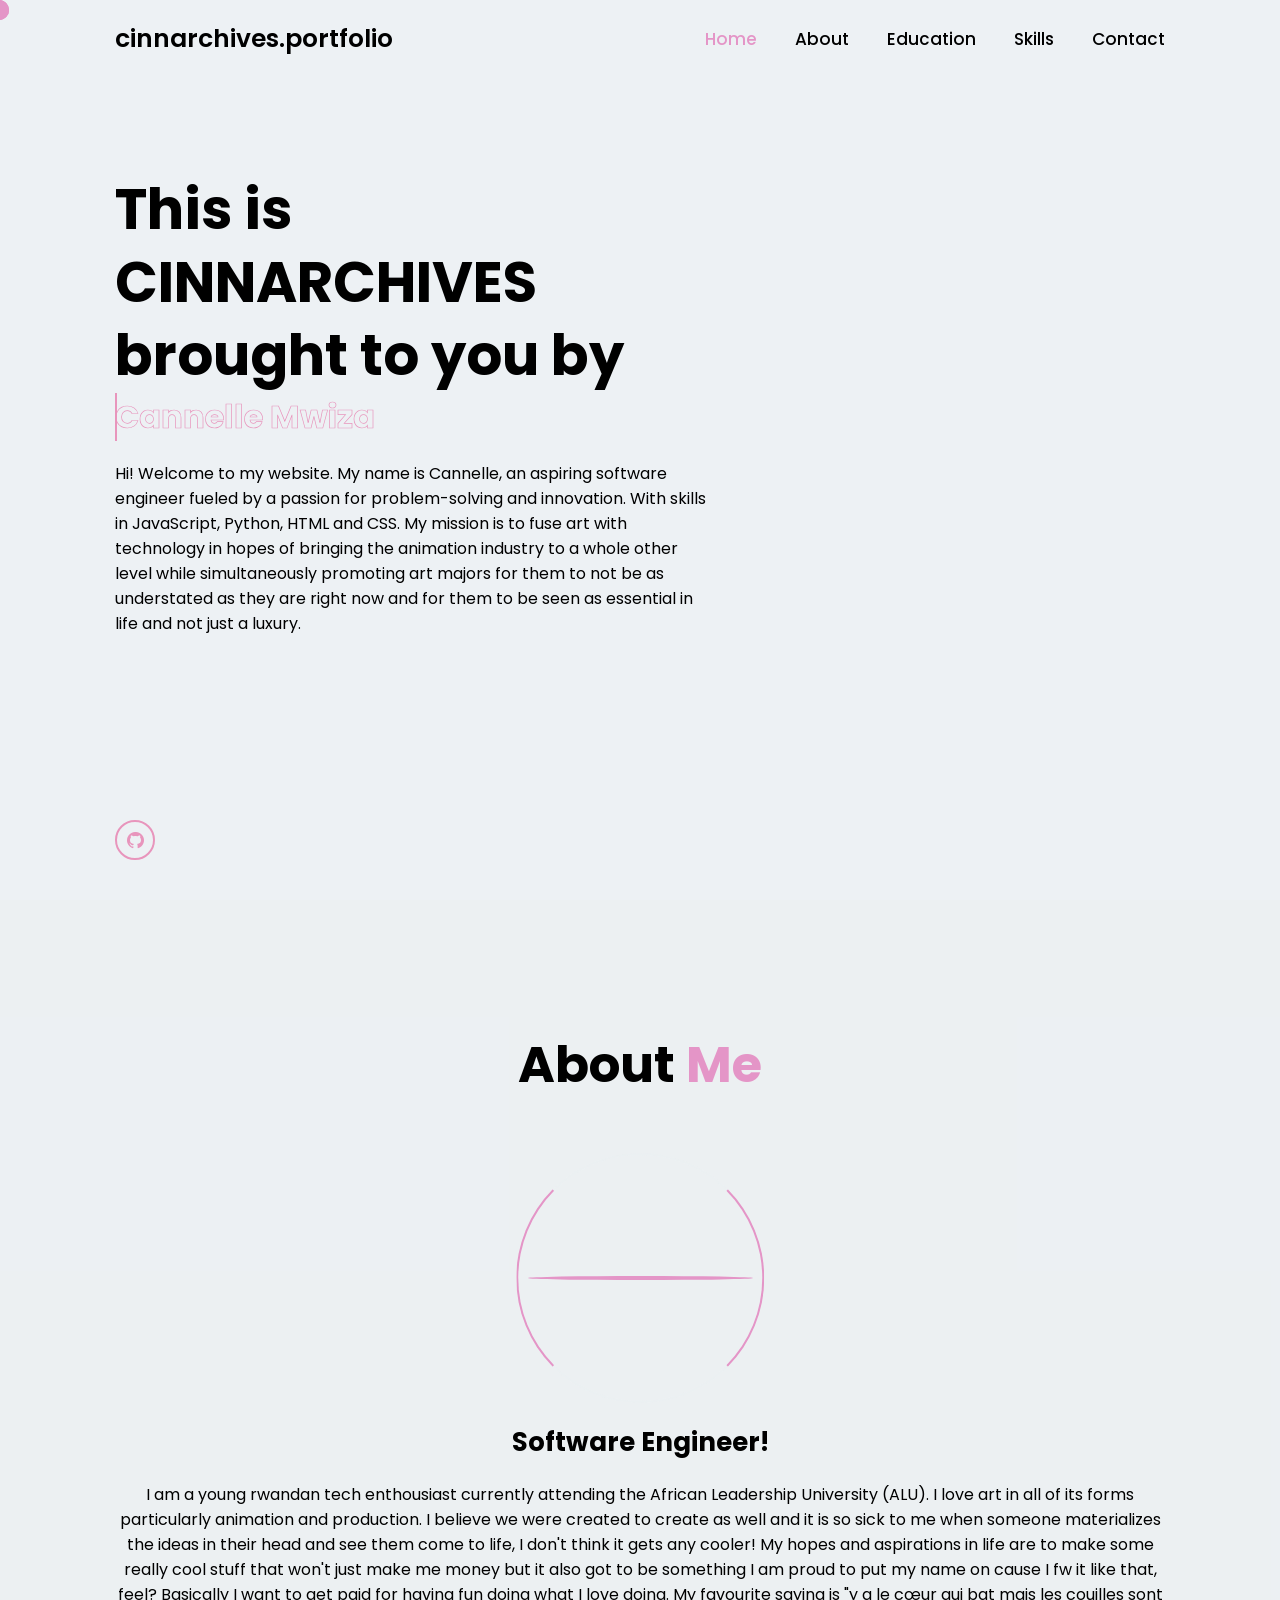
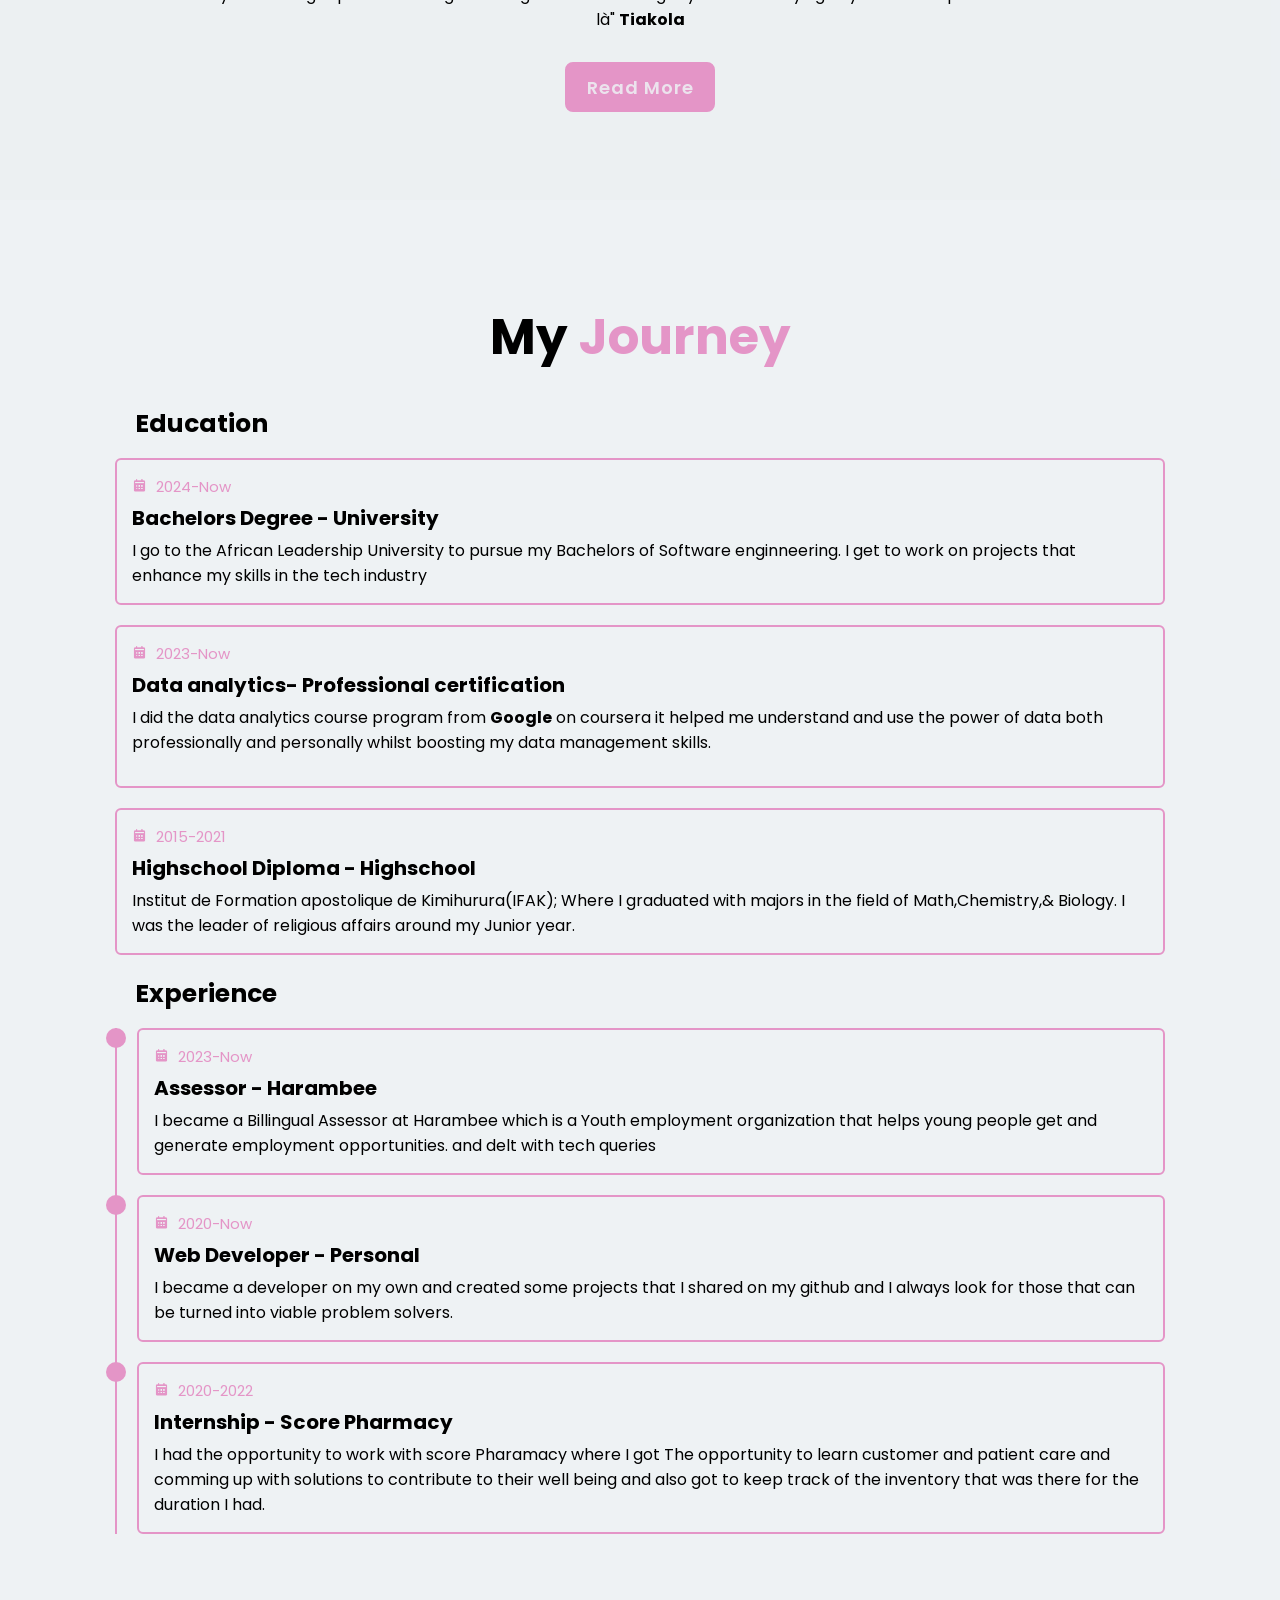
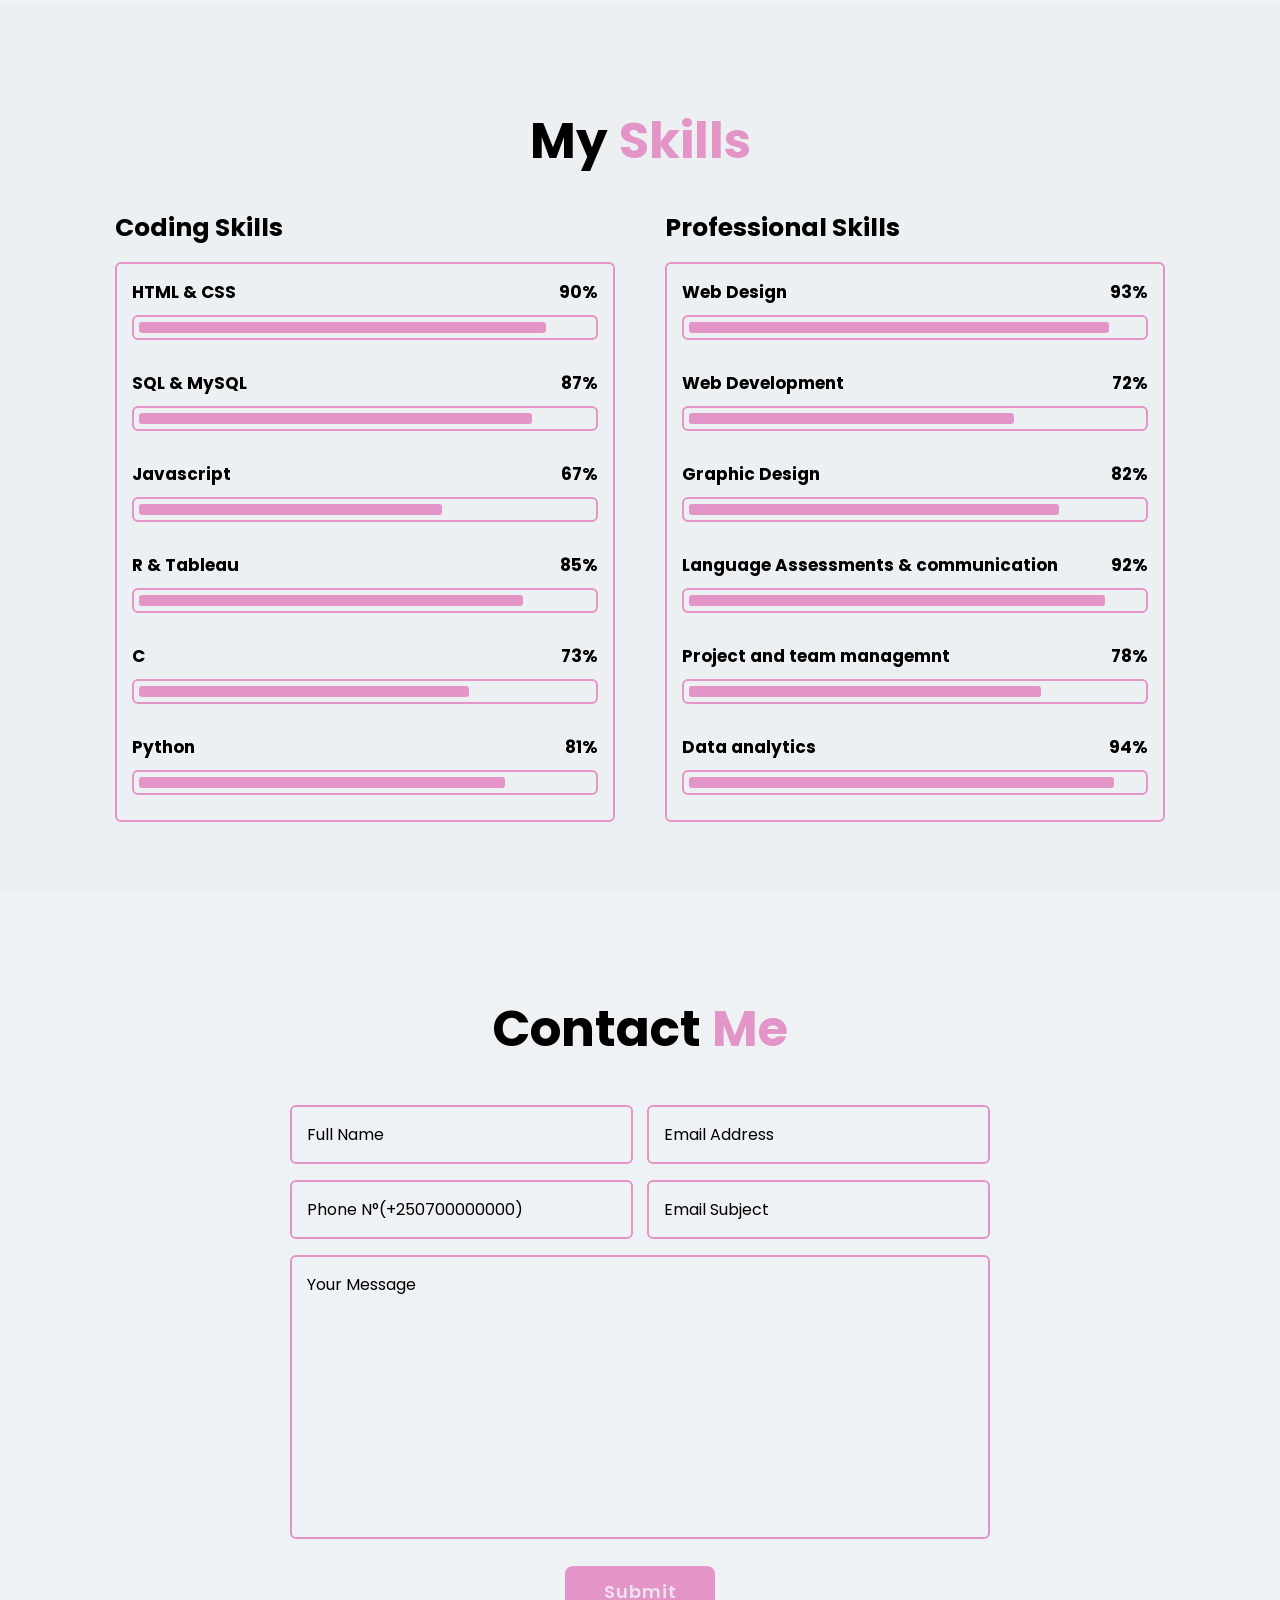
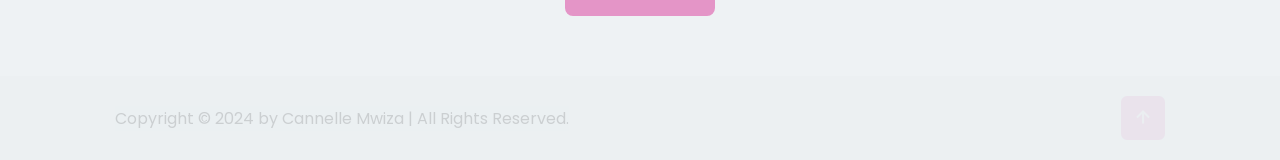
==== index.html @ 05d5ef88 "cinnarchives" ====
<!DOCTYPE html>
<html lang="en">
  <head>
    <meta charset="UTF-8" />
    <meta name="viewport" content="width=device-width, initial-scale=1.0" />
    <title>
      My Digital Canvas: Cannelle's Portfolio
    </title>

    <link rel="icon" type="image/png" href="./images/M_Logo.jpg" />
    <link rel="stylesheet" href="./css/swag.css" />

    <!-- box icons -->
    <link
      href="https://unpkg.com/boxicons@2.1.4/css/boxicons.min.css"
      rel="stylesheet"
    />
  </head>

  <body>
    <!-- header design -->
    <header class="header">
      <a href="#" class="logo"
        >cinnarchives.portfolio <span class="animate" style="--i: 1"></span
      ></a>
      <div class="bx bx-menu" id="menu-icon">
        <span class="animate" style="--i: 2"></span>
      </div>
      <nav class="navbar">
        <a href="#home" class="active">Home</a>
        <a href="#about">About</a>
        <a href="#education">Education</a>
        <a href="#skills">Skills</a>
        <a href="#contact">Contact</a>

        <span class="active-nav"></span>
        <span class="animate" style="--i: 2"></span>
      </nav>
    </header>
    <!-- home section design -->
    <section class="home show-animate" id="home">
      <div class="home-content">
        <h1>
          This is <span>CINNARCHIVES brought to you by</span
          ><span class="animate" style="--i: 2"></span>
        </h1>
        <div class="text-animate">
          <h3>Cannelle Mwiza</h3>
          <span class="animate" style="--i: 3"></span>
        </div>
        <p>
          Hi! Welcome to my website. My name is Cannelle, an aspiring software engineer fueled by a passion for problem-solving and innovation. With skills in JavaScript, Python, HTML and CSS. My mission is to fuse art with technology in hopes of bringing the animation industry to a whole other level while simultaneously promoting art majors for them to not be as understated as they are right now and for them to be seen as essential in life and not just a luxury. <br />
          <span class="animate" style="--i: 4"></span>
        </p>

        <div class="btn-box">
          <span class="animate" style="--i: 5"></span>
        </div>
      </div>

      <div class="home-sci">
        <a href="https://github.com/cinna03"><i class="bx bxl-github"></i></a>
      

        <span class="animate" style="--i: 6"></span>
      </div>

      <div class="home-imgHover"></div>
      <span class="animate home-img" style="--i: 7"></span>
    </section>

    <!-- about section design -->
    <section class="about" id="about">
      <h2 class="heading">
        About <span>Me</span><span class="animate scroll" style="--i: 1"></span>
      </h2>

      <div class="about-img">
        <img src="./images/About Davy.jpg" alt="" />
        <span class="circle-spin"></span>
        <span class="animate scroll" style="--i: 2"></span>
      </div>

      <div class="about-content">
        <h3>
          Software Engineer!<span
            class="animate scroll"
            style="--i: 4"
          ></span>
        </h3>
        <p>
          I am a young rwandan tech enthousiast currently attending the African Leadership University (ALU).
           I love art in all of its forms particularly animation and production. I believe we were created to create as well and it is so sick to me when someone materializes the ideas in their head and see them come to life, I don't think it gets any cooler!
           My hopes and aspirations in life are to make some really cool stuff that won't just make me money but it also got to be something I am proud to put my name on cause I fw it like that, feel?
           Basically I want to get paid for having fun doing what I love doing.

           My favourite saying is "y a le cœur qui bat mais les couilles sont là"

          <b>Tiakola</b>
          <span class="animate scroll" style="--i: 4"></span>
        </p>
        <div class="btn-box btns">
          <a href="#" class="btn">Read More</a>
          <span class="animate scroll" style="--i: 5"></span>
        </div>
      </div>
    </section>

    <!-- education section design -->
    <section class="education" id="education">
      <h2 class="heading">
        My <span>Journey</span
        ><span class="animate scroll" style="--i: 1"></span>
      </h2>

      <div class="education-row">
        <div class="education-column">
          <h3 class="title">
            Education<span class="animate scroll" style="--i: 2"></span>
          </h3>

        

            <div class="education-content">
              <div class="content">
                <div class="year"><i class="bx bxs-calendar"></i> 2024-Now</div>
                <h3>Bachelors Degree - University</h3>
                <p>
                  I go to the African Leadership University to pursue my
                  Bachelors of Software enginneering. I get to work on projects that enhance my skills in the tech industry
                </p>
              </div>
            </div>
            <div class="education-content">
              <div class="content">
                <div class="year"><i class="bx bxs-calendar"></i> 2023-Now</div>
                <h3>Data analytics- Professional certification</h3>
                <p>
                  I did the data analytics course program from <b>Google</b> on
                  coursera it helped me understand and use the power of data
                  both professionally and personally whilst boosting my data
                  management skills.
                </p>
                <img src="./images/Small Badge!.png" alt="" />
              </div>
            </div>

            <div class="education-content">
              <div class="content">
                <div class="year">
                  <i class="bx bxs-calendar"></i> 2015-2021
                </div>
                <h3>Highschool Diploma - Highschool</h3>
                <p>
                  Institut de Formation apostolique de Kimihurura(IFAK); Where I
                  graduated with majors in the field of Math,Chemistry,&
                  Biology. I was the leader of religious affairs around my
                  Junior year.
                </p>
              </div>
            </div>
            <span class="animate scroll" style="--i: 3"></span>
          </div>
        </div>

        <div class="education-column">
          <h3 class="title">
            Experience <span class="animate scroll" style="--i: 5"></span>
          </h3>

          <div class="education-box">
            <div class="education-content">
              <div class="content">
                <div class="year"><i class="bx bxs-calendar"></i> 2023-Now</div>
                <h3>Assessor - Harambee</h3>
                <p>
                  I became a Billingual Assessor at Harambee which is a Youth
                  employment organization that helps young people get and
                  generate employment opportunities. and delt with tech queries
                </p>
              </div>
            </div>

            <div class="education-content">
              <div class="content">
                <div class="year"><i class="bx bxs-calendar"></i> 2020-Now</div>
                <h3>Web Developer - Personal</h3>
                <p>
                  I became a developer on my own and created some projects that
                  I shared on my github and I always look for those that can be
                  turned into viable problem solvers.
                </p>
              </div>
            </div>

            <div class="education-content">
              <div class="content">
                <div class="year">
                  <i class="bx bxs-calendar"></i> 2020-2022
                </div>
                <h3>Internship - Score Pharmacy</h3>
                <p>
                  I had the opportunity to work with score Pharamacy where I got
                  The opportunity to learn customer and patient care and comming
                  up with solutions to contribute to their well being and also
                  got to keep track of the inventory that was there for the
                  duration I had.
                </p>
              </div>
            </div>

            <span class="animate scroll" style="--i: 6"></span>
          </div>
        </div>
      </div>
    </section>

    <!-- skills section design -->
    <section class="skills" id="skills">
      <h2 class="heading">
        My <span>Skills</span
        ><span class="animate scroll" style="--i: 1"></span>
      </h2>
      <div class="skills-row">
        <div class="skills-column">
          <h3 class="title">
            Coding Skills<span class="animate scroll" style="--i: 2"></span>
          </h3>

          <div class="skills-box">
            <div class="skills-content">
              <div class="progress">
                <h3>HTML & CSS <span>90%</span></h3>
                <div class="bar"><span></span></div>
              </div>

              <div class="progress">
                <h3>SQL & MySQL <span>87%</span></h3>
                <div class="bar"><span></span></div>
              </div>

              <div class="progress">
                <h3>Javascript <span>67%</span></h3>
                <div class="bar"><span></span></div>
              </div>

              <div class="progress">
                <h3>R & Tableau <span>85%</span></h3>
                <div class="bar"><span></span></div>
              </div>

              <div class="progress">
                <h3>C <span>73%</span></h3>
                <div class="bar"><span></span></div>
              </div>

              <div class="progress">
                <h3>Python <span>81%</span></h3>
                <div class="bar"><span></span></div>
              </div>
            </div>
            <span class="animate scroll" style="--i: 3"></span>
          </div>
        </div>

        <div class="skills-column">
          <h3 class="title">
            Professional Skills<span
              class="animate scroll"
              style="--i: 5"
            ></span>
          </h3>

          <div class="skills-box">
            <div class="skills-content">
              <div class="progress">
                <h3>Web Design <span>93%</span></h3>
                <div class="bar"><span></span></div>
              </div>

              <div class="progress">
                <h3>Web Development <span>72%</span></h3>
                <div class="bar"><span></span></div>
              </div>

              <div class="progress">
                <h3>Graphic Design <span>82%</span></h3>
                <div class="bar"><span></span></div>
              </div>

              <div class="progress">
                <h3>Language Assessments & communication <span>92%</span></h3>
                <div class="bar"><span></span></div>
              </div>

              <div class="progress">
                <h3>Project and team managemnt <span>78%</span></h3>
                <div class="bar"><span></span></div>
              </div>

              <div class="progress">
                <h3>Data analytics <span>94%</span></h3>
                <div class="bar"><span></span></div>
              </div>
            </div>
            <span class="animate scroll" style="--i: 6"></span>
          </div>
        </div>
      </div>
    </section>

    <!-- contact section design -->
    <section class="contact" id="contact">
      <h2 class="heading">
        Contact <span>Me</span>
        <span class="animate scroll" style="--i: 1"></span>
      </h2>

      <form name="submit-to-google-sheet" action="#">
        <div class="input-box">
          <div class="input-field">
            <input type="text" name="Name" placeholder="Full Name" required />
            <span class="focus"></span>
          </div>

          <div class="input-field">
            <input
              type="email"
              name="Email"
              placeholder="Email Address"
              required
            />
            <span class="focus"></span>
          </div>
          <span class="animate scroll" style="--i: 3"></span>
        </div>

        <div class="input-box">
          <div class="input-field">
            <input
              type="number"
              name="Phone"
              placeholder="Phone N°(+250700000000)"
              required
            />
            <span class="focus"></span>
          </div>

          <div class="input-field">
            <input
              type="text"
              name="Subject"
              placeholder="Email Subject"
              required
            />
            <span class="focus"></span>
          </div>
          <span class="animate scroll" style="--i: 5"></span>
        </div>

        <div class="textarea-field">
          <textarea
            name="Message"
            id=""
            cols="30"
            rows="10"
            placeholder="Your Message"
            required
          ></textarea>
          <span class="focus"></span>
          <span class="animate scroll" style="--i: 7"></span>
        </div>

        <div class="btn-box btns">
          <button type="submit" class="btn">Submit</button>
          <span class="animate scroll" style="--i: 9"></span>
        </div>
      </form>
      <span id="msg"></span>
    </section>

    <!-- footer design -->
    <footer class="footer">
      <div class="footer-text">
        <p>
          Copyright &copy; 2024 by Cannelle Mwiza | All Rights Reserved.
        </p>
        <span class="animate scroll" style="--i: 1"></span>
      </div>

      <div class="footer-iconTop">
        <a href="#"><i class="bx bx-up-arrow-alt"></i></a>
        <span class="animate scroll" style="--i: 3"></span>
      </div>
    </footer>

    <script src="./javascript/script.js"></script>
    <script>
      const scriptURL =
        "https://script.google.com/macros/s/AKfycbxFRX9Oz3oD9OXD6HhUK7Phl4XEfFUsWPm88LieOn0yiSyb5VVnXHnSnElODNIfXDo0/exec";
      const form = document.forms["submit-to-google-sheet"];
      const msg = document.getElementById("msg");

      form.addEventListener("submit", (e) => {
        e.preventDefault();
        fetch(scriptURL, { method: "POST", body: new FormData(form) })
          .then((response) => {
            msg.innerHTML = "Message sent successfully";
            setTimeout(function () {
              msg.innerHTML = "";
            }, 4000);
            form.reset();
          })
          .catch((error) => console.error("Error!", error.message));
      });
    </script>
  </body>
</html>
---- css/swag.css ----
@import url("https://fonts.googleapis.com/css2?family=Poppins:wght@300;400;500;600;700;800;900&display=swap");

* {
  margin: 0;
  padding: 0;
  box-sizing: border-box;
  text-decoration: none;
  border: none;
  outline: none;
  scroll-behavior: smooth;
  font-family: "Poppins", sans-serif;
}

:root {
  --bg-color: #ecf0f3dc; /*The main Page color*/
  --second-bg-color: #ecf0f3dc; /*Second Backgroung*/
  --text-color: #000000; /*Text color*/
  --main-color: #e495c7; /*Main color*/
  --grey-bg-color: #00acf0; /* Light blue background */
  --grey-text-color: #c0c7ce; /* Grey text */
}

html {
  font-size: 62.5%;
  overflow-x: hidden;
}

body {
  background-color: var(--bg-color);
  color: var(--text-color);
}

.header {
  position: fixed;
  top: 0;
  left: 0;
  width: 100%;
  padding: 2rem 9%;
  background: transparent;
  display: flex;
  justify-content: space-between;
  align-items: center;
  z-index: 5;
  transition: 0.3s;
}

.header.sticky {
  background: var(--bg-color);
}

.logo {
  position: relative;
  font-size: 2.5rem;
  color: var(--text-color);
  font-weight: 600;
}
.navbar {
  position: relative;
}

.navbar a {
  font-size: 1.7rem;
  color: var(--text-color);
  font-weight: 500;
  margin-left: 3.5rem;
  transition: 0.3s;
}

.navbar a:hover,
.navbar a.active {
  color: var(--main-color);
}

#menu-icon {
  position: relative;
  font-size: 3.6rem;
  color: var(--text-color);
  cursor: pointer;
  display: none;
}

section {
  min-height: 100vh;
  padding: 10rem 9% 2rem;
}

.home {
  display: flex;
  align-items: center;
  padding: 0 9%;
  background-image: url("../images/Portfolio\ alternative.jpg");
  background-repeat: no-repeat;
  background-size: cover;
  background-position: center;
  position: relative;
  isolation: isolate;
  filter: hue-rotate(
    10deg
  ); /* Adjust the degree value as needed for your desired hue effect */
}
.home::after {
  content: "";
  position: absolute;
  background: var(--bg-color);
  inset: 0;
  opacity: 0.7;
  z-index: -1;
}

.home-content {
  max-width: 60rem;
  z-index: 4;
}
.home-content h1 {
  position: relative;
  display: inline-block;
  font-size: 5.6rem;
  font-weight: 700;
  line-height: 1.3;
}

.home-content h1 span {
  color: var(--text-color);
}

.home-content .text-animate {
  position: relative;
  width: 32.8rem;
}

.home-content .text-animate h3 {
  font-size: 3.2rem;
  font-weight: 700;
  color: transparent;
  -webkit-text-stroke: 0.7px var(--main-color);
  background-image: linear-gradient(var(--main-color), var(--main-color));
  background-repeat: no-repeat;
  -webkit-background-clip: text;
  background-position: -33rem 0;
}

.home.show-animate .home-content .text-animate h3 {
  animation: homeBgText 6s linear infinite;
  animation-delay: 2s;
}
.home-content .text-animate h3::before {
  content: "";
  position: absolute;
  top: 0;
  left: 0;
  width: 0;
  height: 100%;
  border-right: 2px solid var(--main-color);
  z-index: -1;
}

.home.show-animate .home-content .text-animate h3::before {
  animation: homeCursorText 6s linear infinite;
  animation-delay: 2s;
}
.home-content p {
  position: relative;
  font-size: 1.6rem;
  margin: 2rem 0 4rem;
}

.btn-box {
  position: relative;
  display: flex;
  justify-content: space-between;
  width: 34.5rem;
  height: 5rem;
}

.btn-box .btn {
  position: relative;
  display: inline-flex;
  justify-content: center;
  align-items: center;
  width: 15rem;
  height: 100%;
  background-color: var(--main-color);
  border: 0.2rem solid var(--main-color);
  border-radius: 0.8rem;
  font-size: 1.8rem;
  font-weight: 600;
  letter-spacing: 0.1rem;
  color: var(--bg-color);
  z-index: 1;
  overflow: hidden;
  transition: 0.5s;
}
.btn-box .btn:hover {
  color: var(--main-color);
}
.btn-box .btn:nth-child(2) {
  background: transparent;
  color: var(--main-color);
}

.btn-box .btn:nth-child(2):hover {
  color: var(--bg-color);
}

.btn-box .btn:nth-child(2)::before {
  background: var(--main-color);
}

.btn-box .btn::before {
  content: "";
  position: absolute;
  top: 0;
  left: 0;
  width: 0;
  height: 100%;
  background-color: var(--bg-color);
  z-index: -1;
  transition: 0.5s;
}

.btn-box .btn:hover::before {
  width: 100%;
}

.home-sci {
  position: absolute;
  bottom: 4rem;
  width: 170px;
  display: flex;
  justify-content: space-between;
}

.home-sci a {
  position: relative;
  display: inline-flex;
  justify-content: center;
  align-items: center;
  width: 40px;
  height: 40px;
  background: transparent;
  border: 0.2rem solid var(--main-color);
  border-radius: 50%;
  font-size: 20px;
  color: var(--main-color);
  z-index: 1;
  overflow: hidden;
  transition: 0.5s;
}
.home-sci a:hover {
  color: var(--bg-color);
}
.home-sci a::before {
  content: "";
  position: absolute;
  top: 0;
  left: 0;
  width: 0;
  height: 100%;
  background: var(--main-color);
  z-index: -1;
  transition: 0.5s;
}

.home-sci a:hover::before {
  width: 100%;
}

.home-imgHover {
  position: absolute;
  top: 0;
  right: 0;
  width: 45%;
  height: 100%;
  background: transparent;
  transition: 3s;
}
.home-imgHover:hover {
  background: var(--bg-color);
  opacity: 0.8;
}

.about {
  display: flex;
  justify-content: center;
  align-items: center;
  flex-direction: column;
  gap: 2rem;
  background: var(--second-bg-color);
  padding-bottom: 6rem;
}

.heading {
  position: relative;
  font-size: 5rem;
  margin-bottom: 3rem;
  text-align: center;
}

span {
  color: var(--main-color);
}

.about-img {
  position: relative;
  width: 25rem;
  height: 25rem;
  border-radius: 50%;
  display: flex;
  justify-content: center;
  align-items: center;
}

.about-img img {
  width: 90%;
  border-radius: 50%;
  border: 0.2rem solid var(--main-color);
}

.about-img .circle-spin {
  position: absolute;
  top: 50%;
  left: 50%;
  transform: translate(-50%, -50%) rotate(0);
  width: 99%;
  height: 100%;
  border-radius: 50%;
  border-top: 0.2rem solid var(--second-bg-color);
  border-bottom: 0.2rem solid var(--second-bg-color);
  border-left: 0.2rem solid var(--main-color);
  border-right: 0.2rem solid var(--main-color);
}

.about.show-animate .about-img .circle-spin {
  animation: aboutSpinner 8s linear infinite;
}

.about-content {
  text-align: center;
}

.about-content h3 {
  position: relative;
  display: inline-block;
  font-size: 2.6rem;
}

.about-content p {
  position: relative;
  font-size: 1.6rem;
  margin: 2rem 0 3rem;
}

.btn-box.btns {
  display: inline-block;
  width: 15rem;
}

.btn-box.btns a::before {
  background: var(--second-bg-color);
}

.education {
  display: flex;
  justify-content: center;
  align-items: center;
  flex-direction: column;
  min-height: auto;
  padding-bottom: 5rem;
}

.education-row {
  display: flex;
  flex-wrap: wrap;
  gap: 5rem;
}

.education-row .education-column {
  flex: 1 1 40rem;
}

.education-column .title {
  position: relative;
  display: inline-block;
  font-size: 2.5rem;
  margin: 0 0 1.5rem 2rem;
}

.education-column .education-box {
  position: relative;
  border-left: 0.2rem solid var(--main-color);
}
.education-column .education-content::before {
  content: "";
  position: absolute;
  top: 0;
  left: -1.1rem;
  width: 2rem;
  height: 2rem;
  background-color: var(--main-color);
  border-radius: 50%;
}
.education-box .education-content {
  position: relative;
  padding-left: 2rem;
}

.education-content .content {
  position: relative;
  padding: 1.5rem;
  border: 0.2rem solid var(--main-color);
  margin-bottom: 2rem;
  border-radius: 0.6rem;
  overflow: hidden;
}

.education-content .content::before {
  content: "";
  position: absolute;
  top: 0;
  left: 0;
  width: 0;
  height: 100%;
  background: var(--second-bg-color);
  z-index: -1;
  transition: 0.5s;
}
.education-content .content:hover::before {
  width: 100%;
}

.education-content .content .year {
  font-size: 1.5rem;
  color: var(--main-color);
  padding-bottom: 0.5rem;
}

.education-content .content .year i {
  padding-right: 0.5rem;
}

.education-content .content h3 {
  font-size: 2rem;
}

.education-content .content p {
  font-size: 1.6rem;
  padding-top: 0.5rem;
}

.education-content .content img {
  opacity: 0.55;
}

.skills {
  min-height: auto;
  padding-bottom: 7rem;
  background: var(--second-bg-color);
}

.skills h2 {
  display: inline-block;
  left: 50%;
  transform: translateX(-50%);
}

.skills .skills-row {
  display: flex;
  flex-wrap: wrap;
  gap: 5rem;
}

.skills-row .skills-column {
  flex: 1 1 40rem;
}

.skills-column .title {
  position: relative;
  display: inline-block;
  font-size: 2.5rem;
  margin: 0 0 1.5rem;
}
.skills-column .skills-box {
  position: relative;
}
.skills-box .skills-content {
  position: relative;
  border: 0.2rem solid var(--main-color);
  border-radius: 0.6rem;
  padding: 0.5rem 1.5rem;
  z-index: 1;
  overflow: hidden;
}

.skills-box .skills-content::before {
  content: "";
  position: absolute;
  top: 0;
  left: 0;
  width: 0;
  height: 100%;
  background: var(--bg-color);
  z-index: -1;
  transition: 0.5s;
}

.skills-box .skills-content:hover::before {
  width: 100%;
}

.skills-content .progress {
  padding: 1rem 0;
}

.skills-content .progress h3 {
  font-size: 1.7rem;
  display: flex;
  justify-content: space-between;
}

.skills-content .progress h3 span {
  color: var(--text-color);
}

.skills-content .progress .bar {
  height: 2.5rem;
  border-radius: 0.6rem;
  border: 0.2rem solid var(--main-color);
  padding: 0.5rem;
  margin: 1rem 0;
}

.skills-content .progress .bar span {
  display: block;
  height: 100%;
  border-radius: 0.3rem;
  background: var(--main-color);
}

.skills-column:nth-child(1) .skills-content .progress:nth-child(1) .bar span {
  width: 90%;
}

.skills-column:nth-child(1) .skills-content .progress:nth-child(2) .bar span {
  width: 87%;
}

.skills-column:nth-child(1) .skills-content .progress:nth-child(3) .bar span {
  width: 67%;
}

.skills-column:nth-child(1) .skills-content .progress:nth-child(4) .bar span {
  width: 85%;
}

.skills-column:nth-child(1) .skills-content .progress:nth-child(5) .bar span {
  width: 73%;
}

.skills-column:nth-child(1) .skills-content .progress:nth-child(6) .bar span {
  width: 81%;
}

.skills-column:nth-child(2) .skills-content .progress:nth-child(1) .bar span {
  width: 93%;
}

.skills-column:nth-child(2) .skills-content .progress:nth-child(2) .bar span {
  width: 72%;
}

.skills-column:nth-child(2) .skills-content .progress:nth-child(3) .bar span {
  width: 82%;
}

.skills-column:nth-child(2) .skills-content .progress:nth-child(4) .bar span {
  width: 92%;
}

.skills-column:nth-child(2) .skills-content .progress:nth-child(5) .bar span {
  width: 78%;
}

.skills-column:nth-child(2) .skills-content .progress:nth-child(6) .bar span {
  width: 94%;
}

.contact {
  min-height: auto;
  padding-bottom: 7rem;
}

.contact h2 {
  display: inline-block;
  left: 50%;
  transform: translateX(-50%);
}

.contact form {
  max-width: 70rem;
  margin: 0 auto;
  text-align: center;
}

.contact form .input-box {
  position: relative;
  display: flex;
  justify-content: space-between;
  flex-wrap: wrap;
}

.contact form .input-box .input-field {
  position: relative;
  width: 49%;
  margin: 0.8rem 0;
}

.contact form .input-box .input-field input,
.contact form .textarea-field textarea {
  width: 100%;
  height: 100%;
  padding: 1.5rem;
  font-size: 1.6rem;
  color: var(--text-color);
  background: transparent;
  border-radius: 0.6rem;
  border: 0.2rem solid var(--main-color);
}

.contact form .input-box .input-field input::placeholder,
.contact form .textarea-field textarea::placeholder {
  color: var(--text-color);
}

.contact form .focus {
  position: absolute;
  top: 0;
  left: 0;
  width: 0;
  height: 100%;
  background: var(--second-bg-color);
  border-radius: 0.6rem;
  z-index: -1;
  transition: 0.5s;
}

.contact form .input-box .input-field input:focus ~ .focus,
.contact form .input-box .input-field input:valid ~ .focus,
.contact form .textarea-field textarea:focus ~ .focus,
.contact form .textarea-field textarea:valid ~ .focus {
  width: 100%;
}

.contact form .textarea-field {
  position: relative;
  margin: 0.8rem 0 2.7rem;
  display: flex;
}

.contact form .textarea-field textarea {
  resize: none;
}

.contact form .btn-box.btns .btn {
  cursor: pointer;
}

.footer {
  display: flex;
  justify-content: space-between;
  align-items: center;
  flex-wrap: wrap;
  padding: 2rem 9%;
  background: var(--second-bg-color);
}

.footer-text,
.footer-iconTop {
  position: relative;
}

.footer-text p {
  font-size: 1.6rem;
}

.footer-iconTop a {
  position: relative;
  display: inline-flex;
  justify-content: center;
  align-items: center;
  padding: 0.8rem;
  background: var(--main-color);
  border: 0.2rem solid var(--main-color);
  border-radius: 0.6rem;

  overflow: hidden;
  z-index: 1;
}

.footer-iconTop a::before {
  content: "";
  position: absolute;
  top: 0;
  left: 0;
  height: 100%;
  width: 0;
  background: var(--second-bg-color);
  z-index: -1;
  transition: 0.5s;
}

.footer-iconTop a:hover::before {
  width: 100%;
}

.footer-iconTop a i {
  font-size: 2.4rem;
  color: var(--bg-color);
  transition: 0.5s;
}

.footer-iconTop a:hover i {
  color: var(--main-color);
}

/* ANIMATION RELOAD AND SCROLL */
.animate {
  position: absolute;
  top: 0;
  right: 0;
  width: 100%;
  height: 100%;
  background: var(--bg-color);
  z-index: 2;
}

.animate.home-img {
  width: 50%;
}
.logo .animate,
.navbar .animate,
#menu-icon .animate,
.home.show-animate .animate {
  animation: showRight 1s ease forwards;
  animation-delay: calc(0.3s * var(--i));
}

.animate.scroll {
  transition: 1s ease;
  transition-delay: calc(0.3s / var(--i));
  animation: none;
}

section:nth-child(odd) .animate.scroll,
.footer .animate.animate.scroll {
  background: var(--second-bg-color);
}

.education .education-box .animate.scroll,
.about .about-img .animate.scroll {
  width: 105%;
}

.about.show-animate .animate.scroll,
.education.show-animate .animate.scroll,
.skills.show-animate .animate.scroll,
.contact.show-animate .animate.scroll,
.footer.show-animate .animate.scroll {
  transition-delay: calc(0.3s * var(--i));
  width: 0;
}

/* Breakpoints */

@media (max-width: 1200px) {
  html {
    font-size: 55%;
  }
}

@media (max-width: 991px) {
  .header {
    padding: 2rem 4%;
  }

  section {
    padding: 10rem 4% 2rem;
  }

  .home {
    padding: 0 4%;
  }

  .footer {
    padding: 2rem 4%;
  }
}

@media (max-width: 850px) {
  .animate.home-img {
    width: 55%;
  }
}

@media (max-width: 768px) {
  .header {
    background: var(--bg-color);
  }

  #menu-icon {
    display: block;
  }

  .navbar {
    position: absolute;
    top: 100%;
    left: -100%;
    width: 100%;
    padding: 1rem 4%;
    background: var(--main-color);
    box-shadow: 0 0.5rem 1rem rgba(0, 0, 0, 0.2);
    transition: 0.25s ease;
    transition-delay: 0.25s;
    z-index: 1;
  }

  .navbar.active {
    left: 0;
    transition-delay: 0s;
  }

  .navbar .active-nav {
    position: absolute;
    top: 0;
    left: -100%;
    width: 100%;
    height: 100%;
    background: var(--bg-color);
    border-top: 0.1rem solid rgba(0, 0, 0, 0.2);
    z-index: -1;
    transition: 0.25s ease;
    transition-delay: 0s;
  }

  .navbar.active .active-nav {
    left: 0;
    transition-delay: 0.25s;
  }

  .navbar a {
    display: block;
    font-size: 2rem;
    margin: 3rem 0;
    transform: translateX(-20rem);
    transition: 0.25s ease;
    transition-delay: 0s;
  }

  .navbar.active a {
    transform: translateX(0);
    transition-delay: 0.25s;
  }

  .home-imgHover {
    pointer-events: none;
    background: var(--bg-color);
    opacity: 0.6;
  }
}

@media (max-width: 520px) {
  html {
    font-size: 50%;
  }

  .home-content h1 {
    display: flex;
    flex-direction: column;
  }

  .home-sci {
    width: 160px;
  }

  .home-sci a {
    width: 38px;
    height: 38px;
  }
}

@media (max-width: 462px) {
  .home-content h1 {
    font-size: 5.2rem;
  }

  .education {
    padding: 10rem 4% 5rem 5%;
  }

  .contact form .input-box .input-field {
    width: 100%;
  }

  .footer {
    flex-direction: column-reverse;
  }

  .footer p {
    margin-top: 2rem;
    text-align: center;
  }
}

@media (max-width: 371px) {
  .home {
    justify-content: center;
  }

  .home-content {
    display: flex;
    align-items: center;
    flex-direction: column;
    text-align: center;
  }

  .home-content h1 {
    font-size: 5rem;
  }
}

/* KEYFRAMES ANIMATION*/
@keyframes homeBgText {
  0%,
  10%,
  100% {
    background-position: -33rem 0;
  }
  65%,
  85% {
    background-position: 0 0;
  }
}
@keyframes homeCursorText {
  0%,
  10%,
  100% {
    width: 0;
  }
  65%,
  78%,
  85% {
    width: 100%;
    opacity: 1;
  }

  75%,
  81% {
    opacity: 0;
  }
}

@keyframes aboutSpinner {
  100% {
    transform: translate(-50%, -50%) rotate(360deg);
  }
}

@keyframes showRight {
  100% {
    width: 0;
  }
}
#msg {
  color: #081b29;
  margin-top: -10px;
  display: block;
}
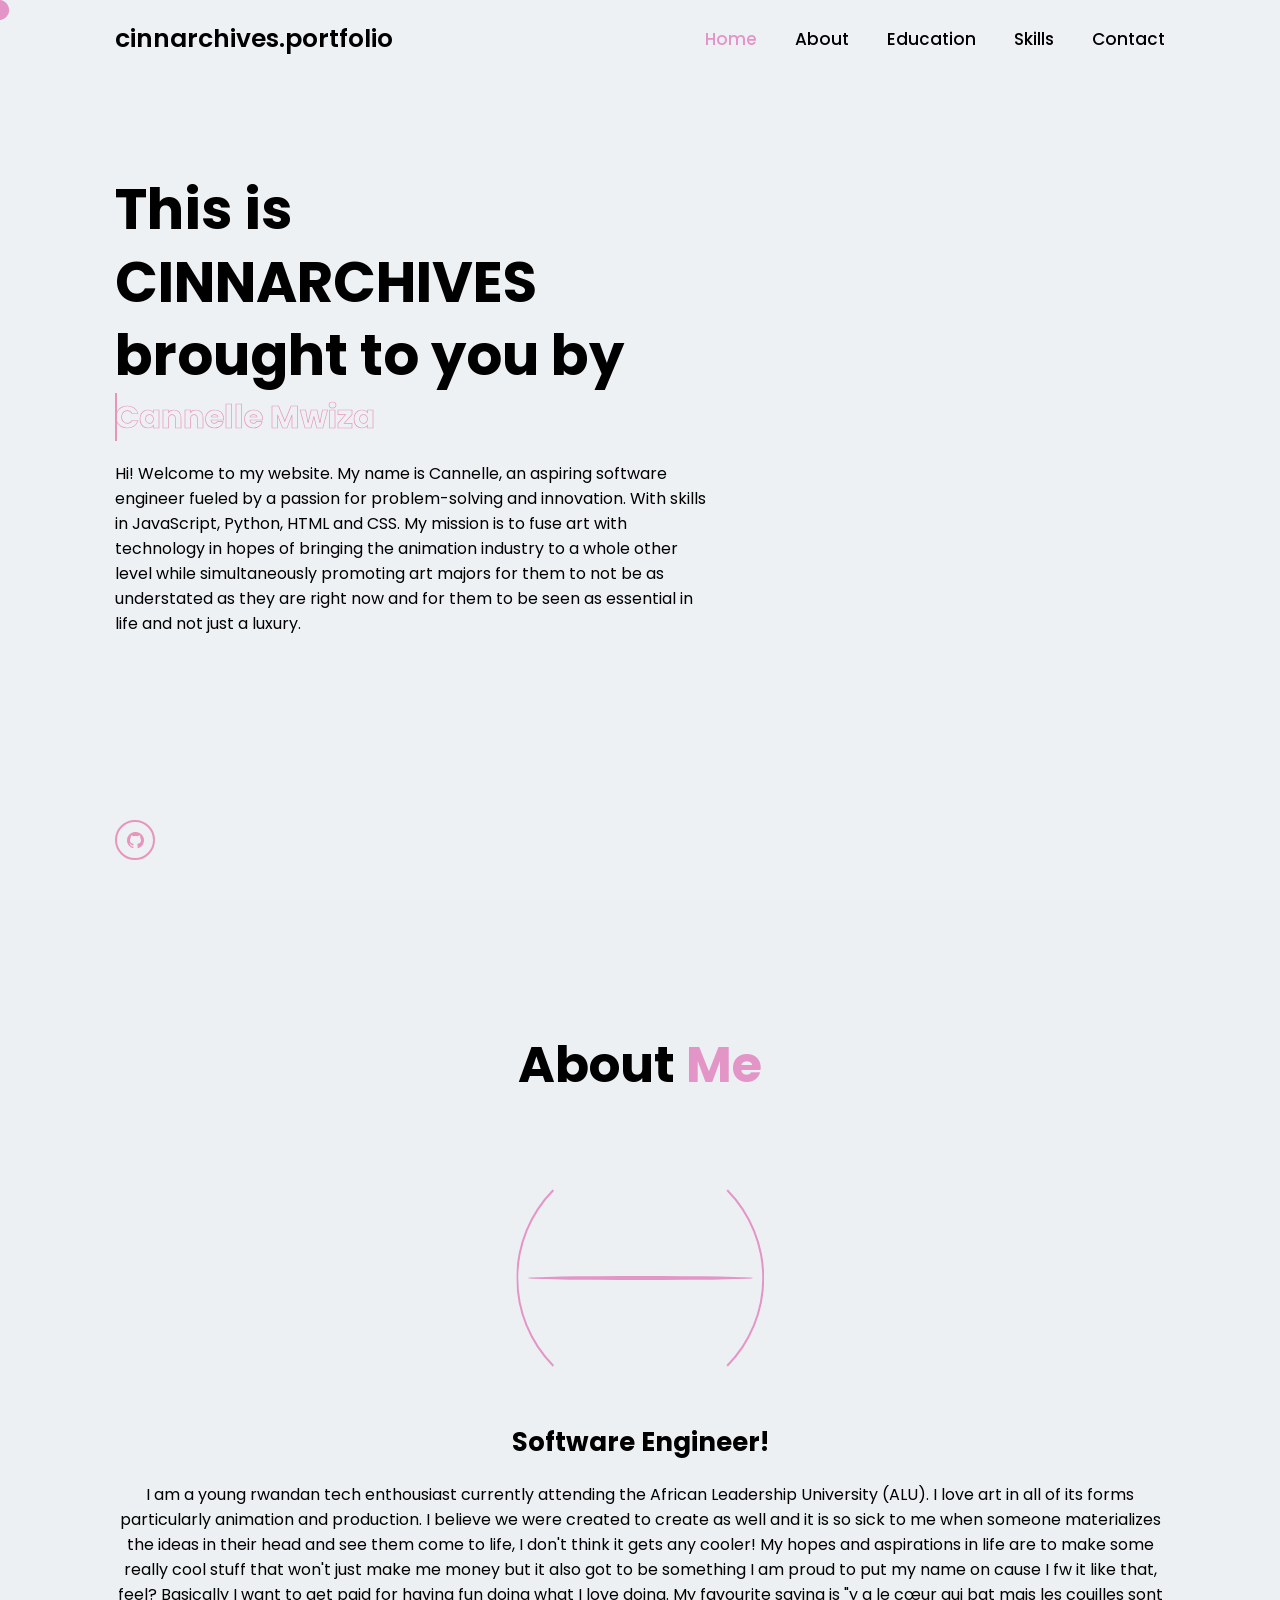
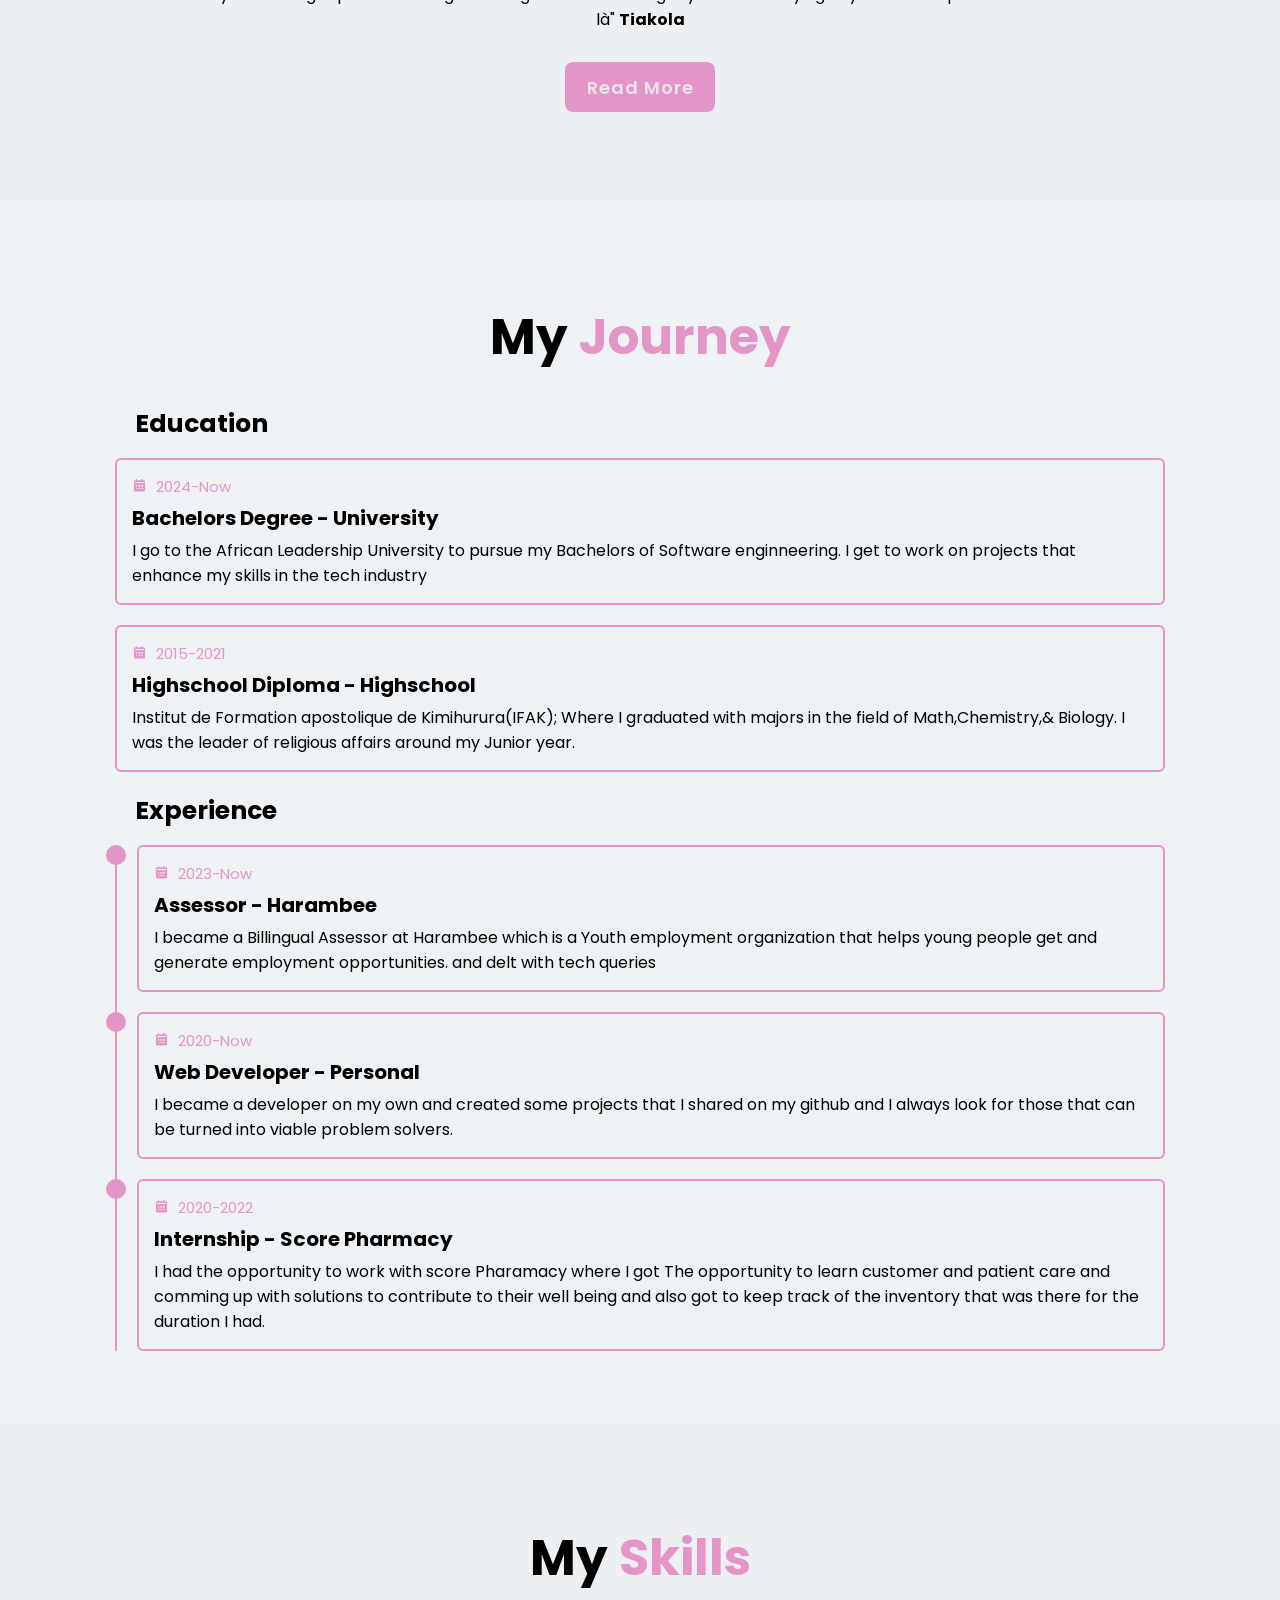
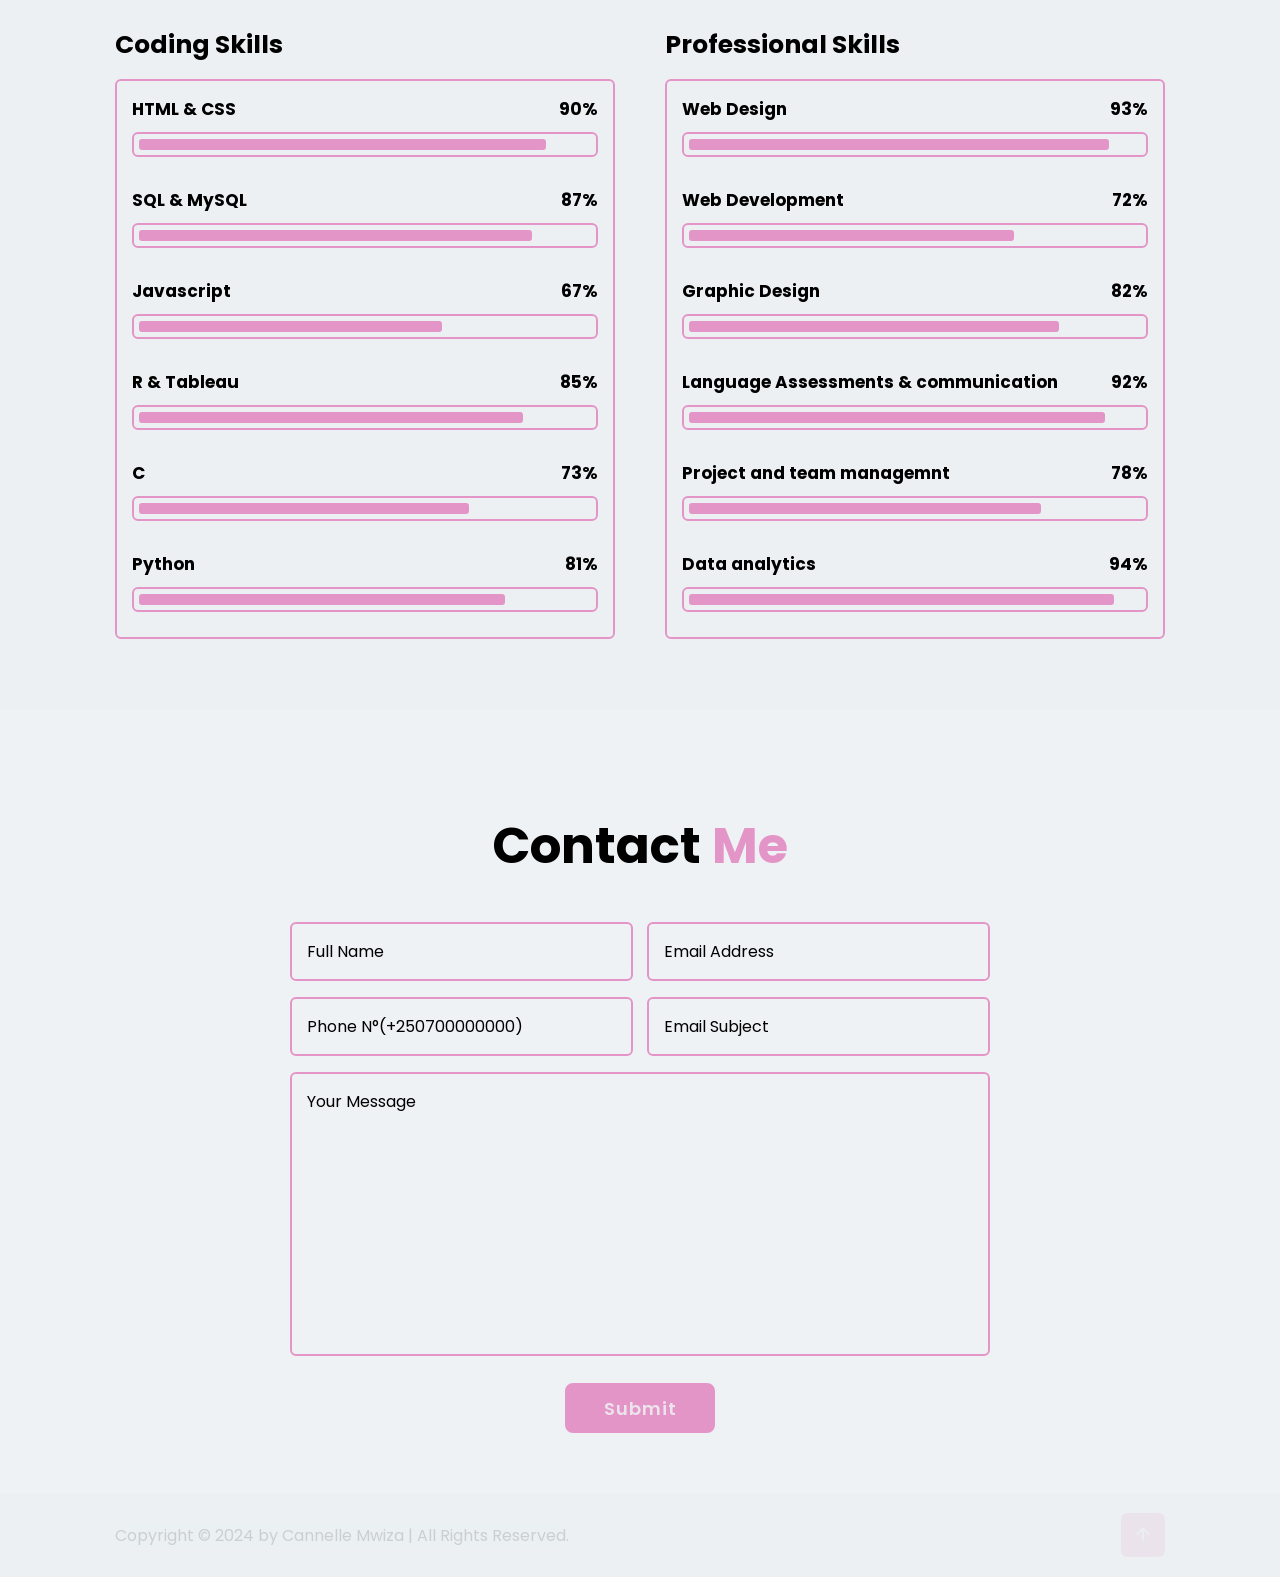
==== commit 9359f75a: "cinnarchives" ====
--- a/index.html
+++ b/index.html
@@ -131,19 +131,7 @@
                 </p>
               </div>
             </div>
-            <div class="education-content">
-              <div class="content">
-                <div class="year"><i class="bx bxs-calendar"></i> 2023-Now</div>
-                <h3>Data analytics- Professional certification</h3>
-                <p>
-                  I did the data analytics course program from <b>Google</b> on
-                  coursera it helped me understand and use the power of data
-                  both professionally and personally whilst boosting my data
-                  management skills.
-                </p>
-                <img src="./images/Small Badge!.png" alt="" />
-              </div>
-            </div>
+            
 
             <div class="education-content">
               <div class="content">
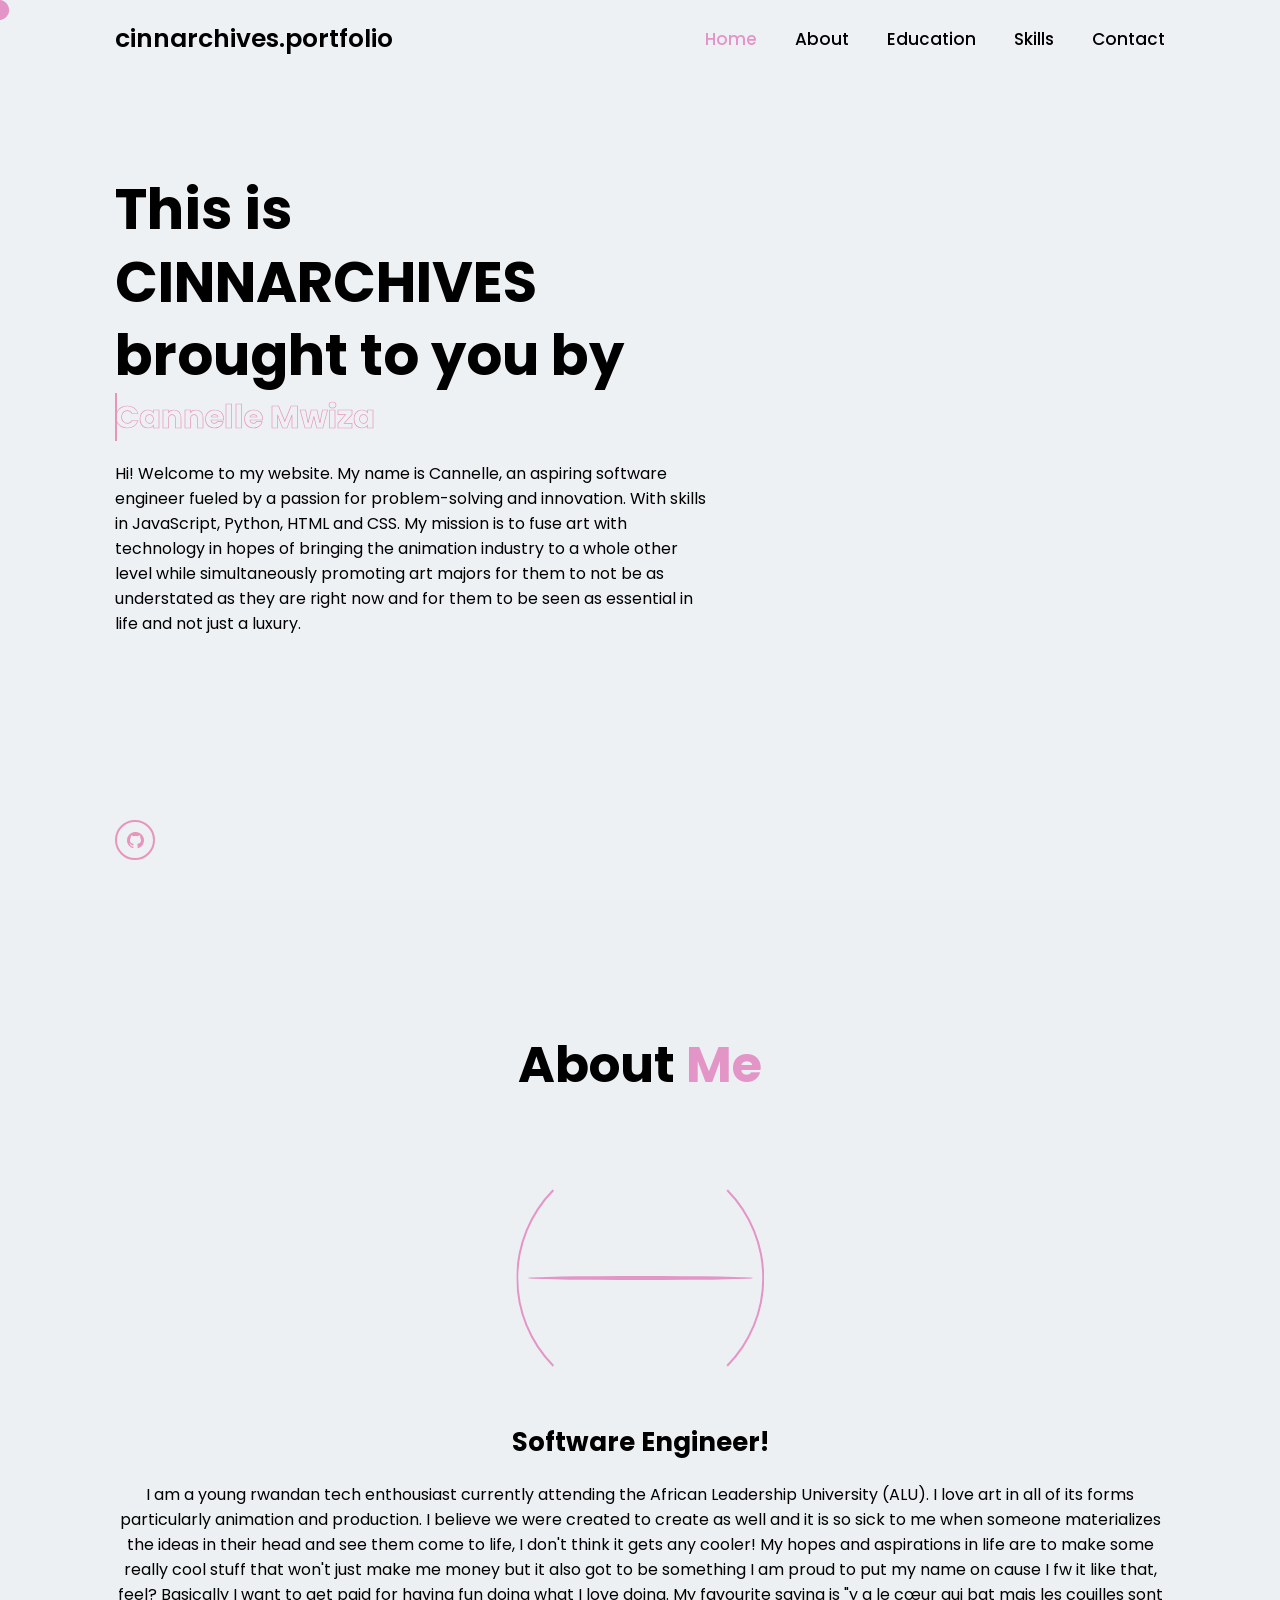
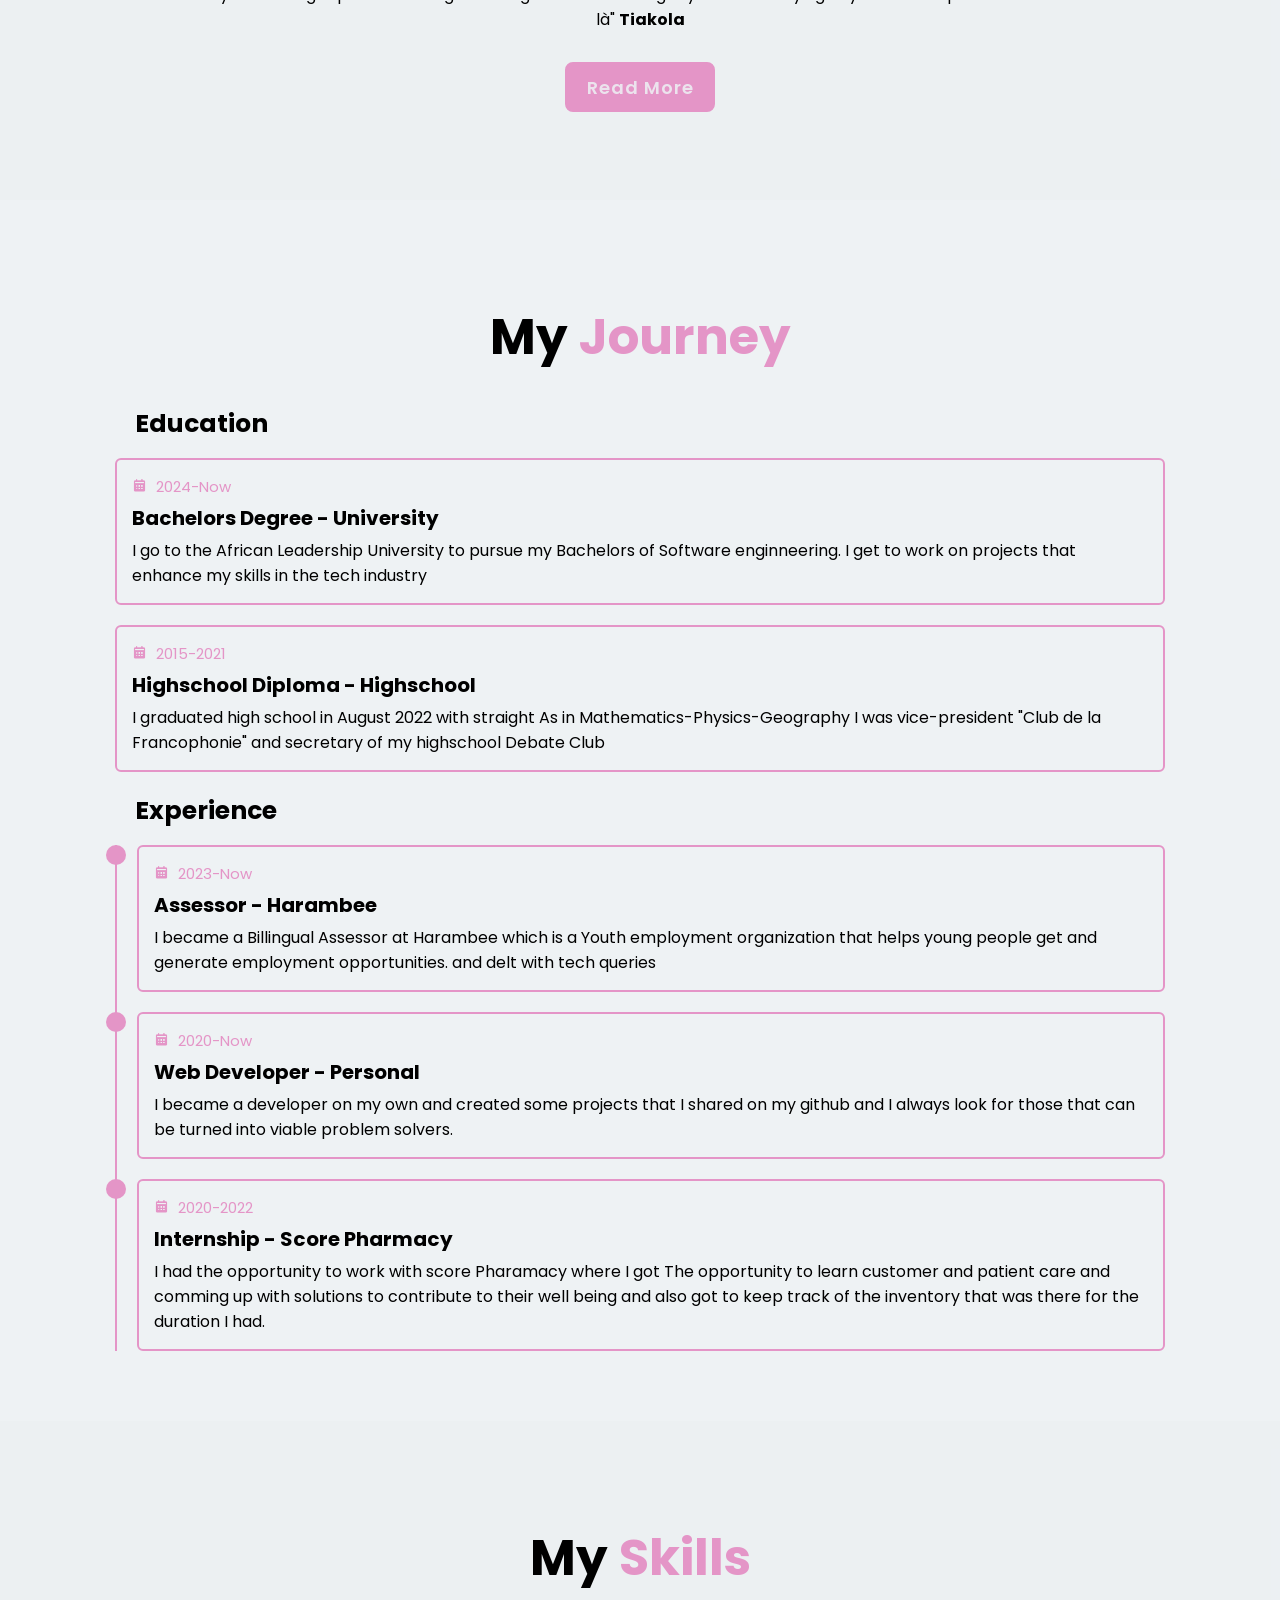
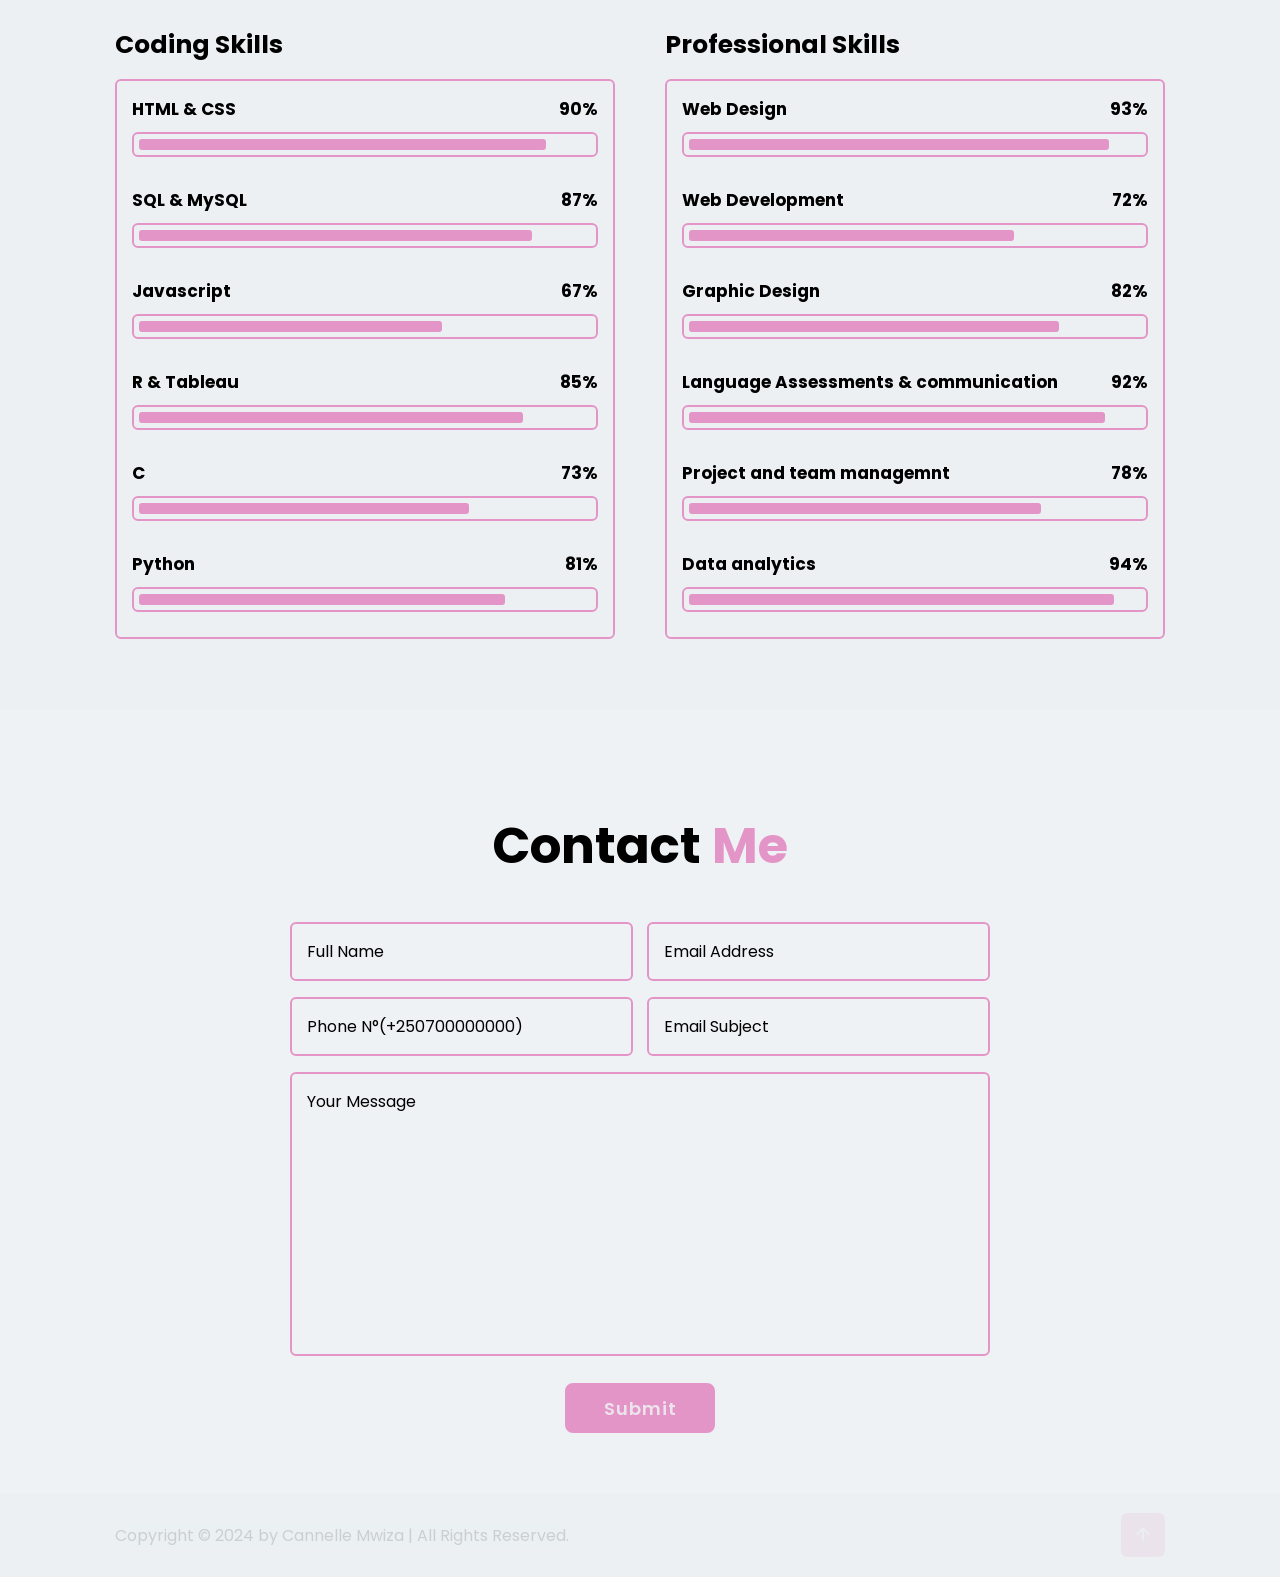
==== commit f1ed0743: "cinnarchives" ====
--- a/index.html
+++ b/index.html
@@ -140,10 +140,8 @@
                 </div>
                 <h3>Highschool Diploma - Highschool</h3>
                 <p>
-                  Institut de Formation apostolique de Kimihurura(IFAK); Where I
-                  graduated with majors in the field of Math,Chemistry,&
-                  Biology. I was the leader of religious affairs around my
-                  Junior year.
+                  I graduated high school in August 2022 with straight As in Mathematics-Physics-Geography 
+                  I was vice-president "Club de la Francophonie" and secretary of my highschool Debate Club
                 </p>
               </div>
             </div>
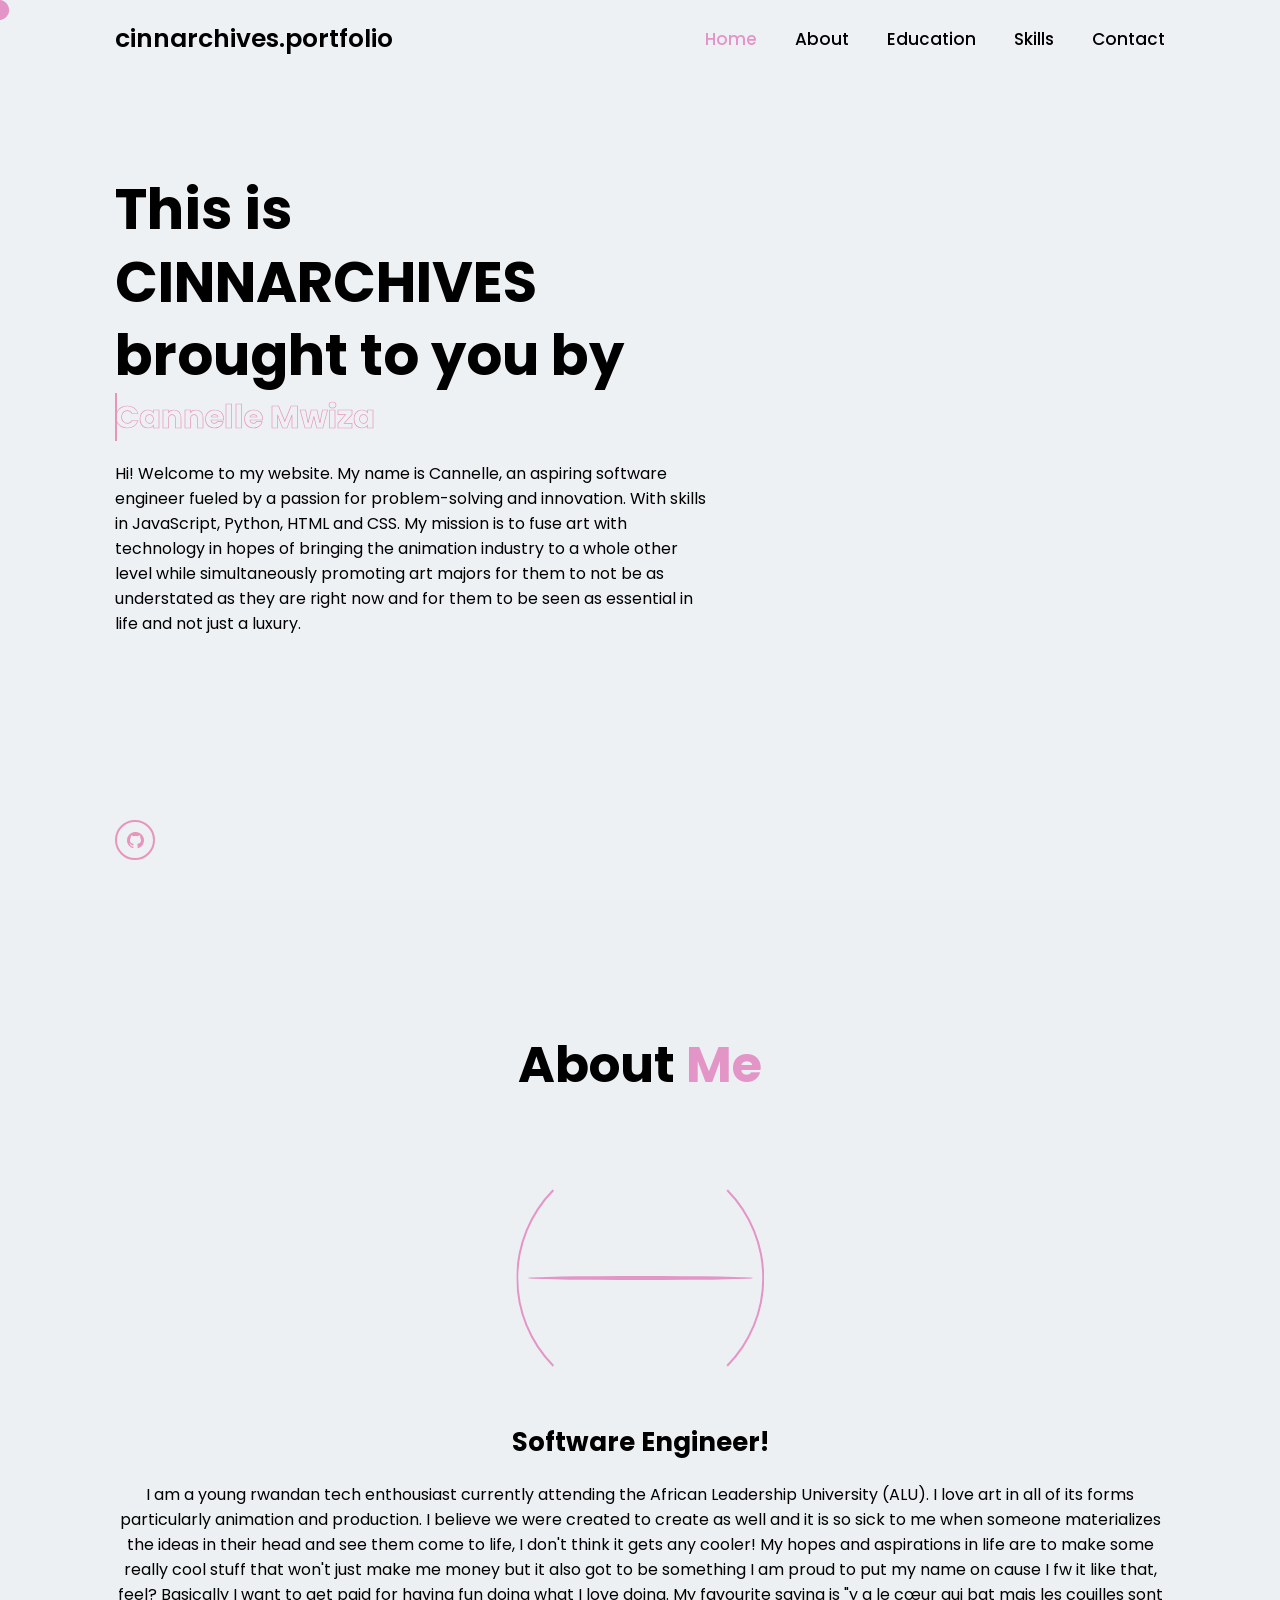
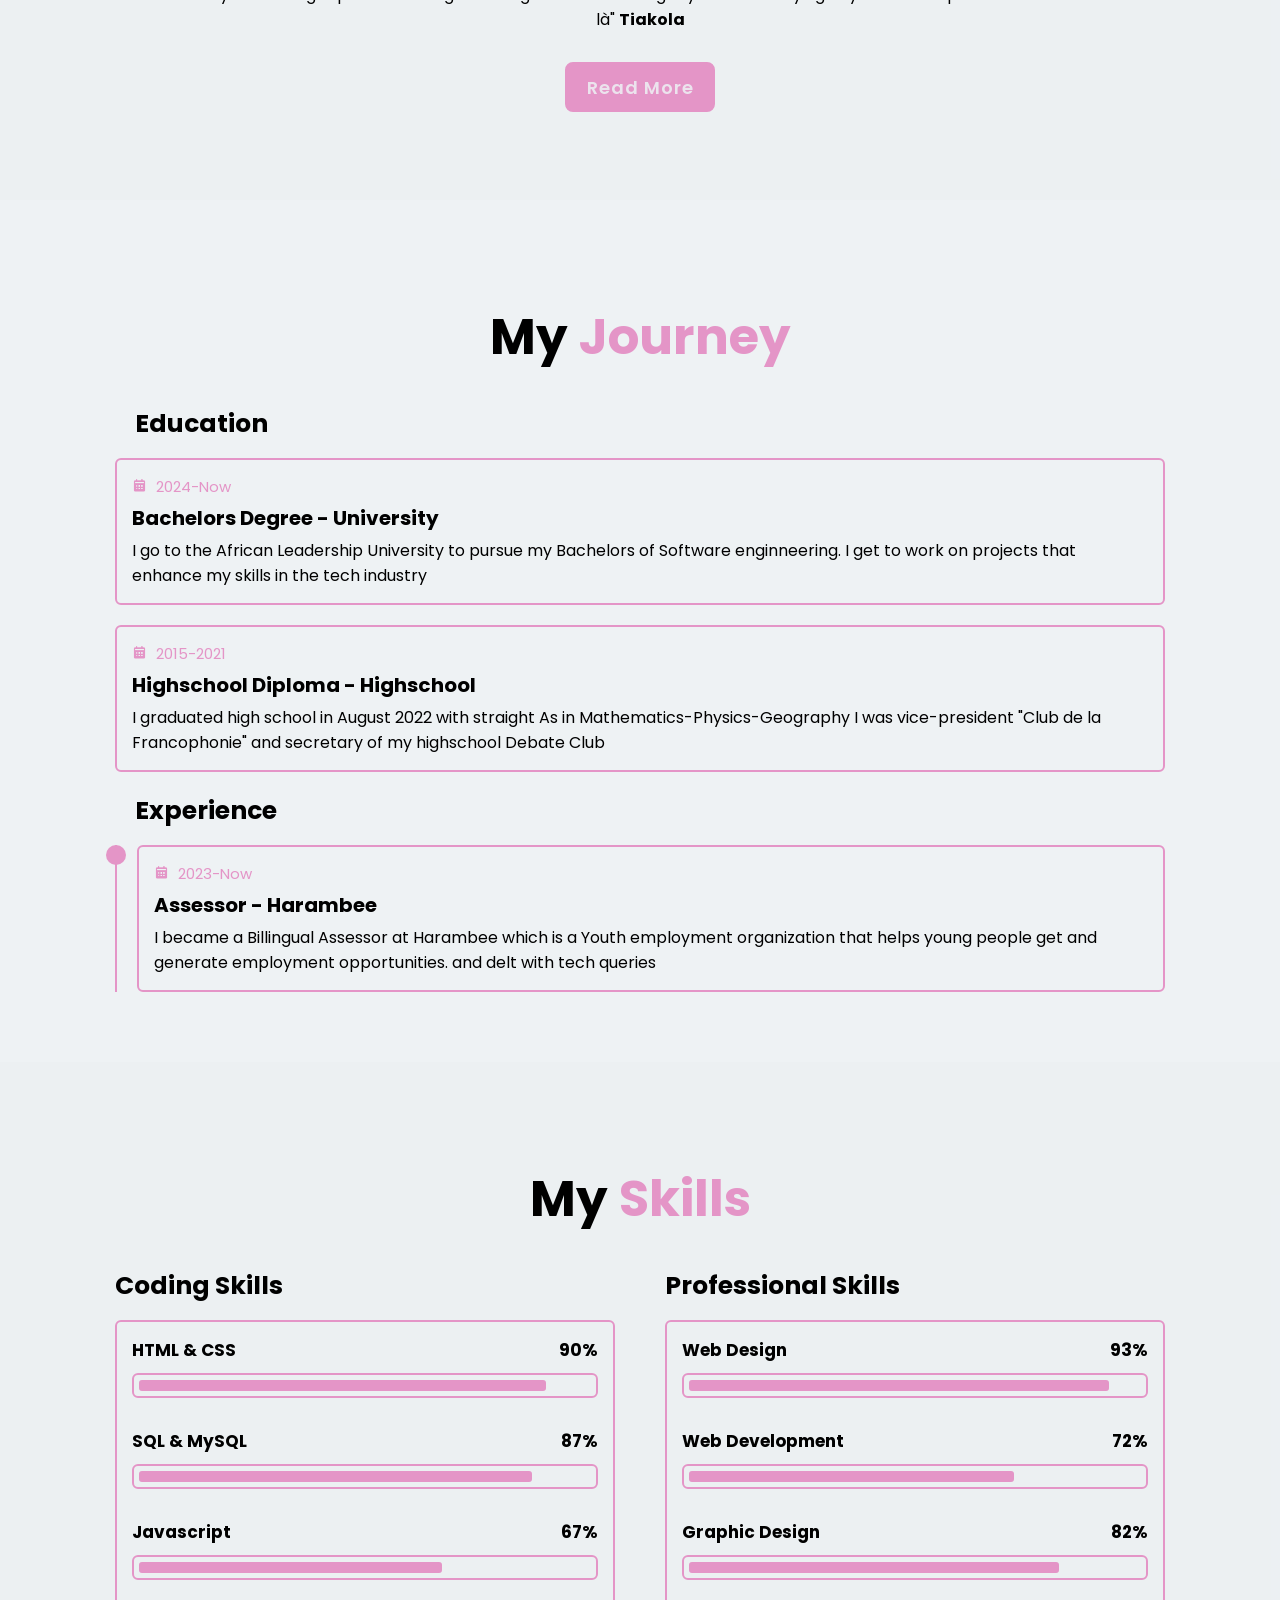
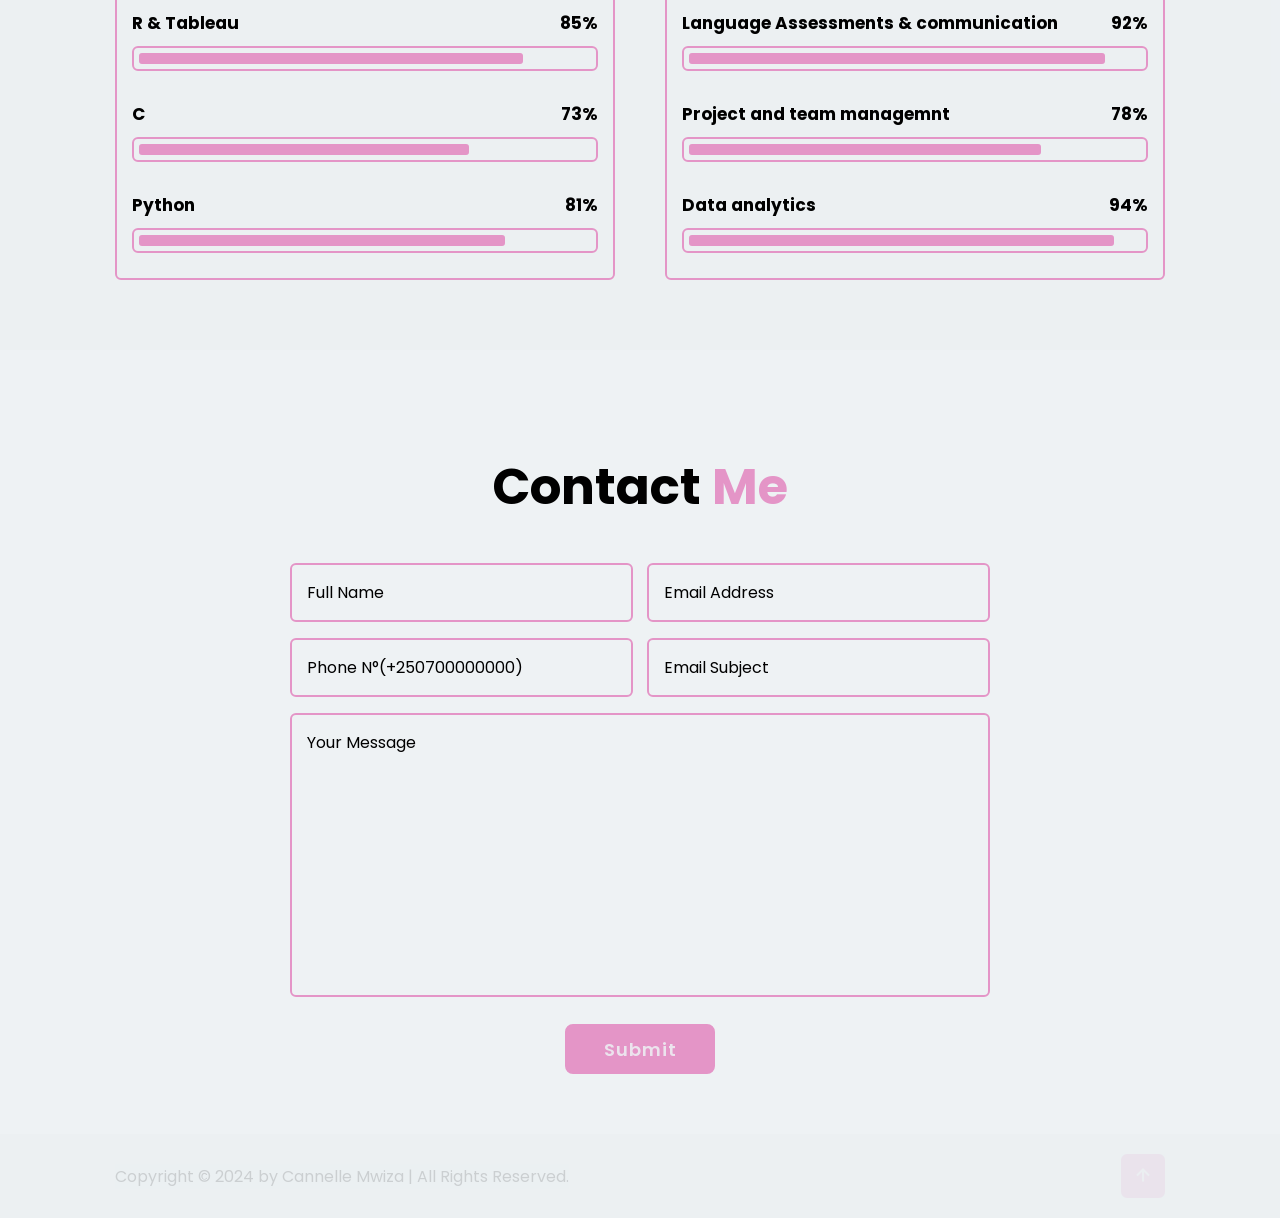
==== commit 07b0378c: "cinnarchives" ====
--- a/index.html
+++ b/index.html
@@ -166,39 +166,6 @@
                 </p>
               </div>
             </div>
-
-            <div class="education-content">
-              <div class="content">
-                <div class="year"><i class="bx bxs-calendar"></i> 2020-Now</div>
-                <h3>Web Developer - Personal</h3>
-                <p>
-                  I became a developer on my own and created some projects that
-                  I shared on my github and I always look for those that can be
-                  turned into viable problem solvers.
-                </p>
-              </div>
-            </div>
-
-            <div class="education-content">
-              <div class="content">
-                <div class="year">
-                  <i class="bx bxs-calendar"></i> 2020-2022
-                </div>
-                <h3>Internship - Score Pharmacy</h3>
-                <p>
-                  I had the opportunity to work with score Pharamacy where I got
-                  The opportunity to learn customer and patient care and comming
-                  up with solutions to contribute to their well being and also
-                  got to keep track of the inventory that was there for the
-                  duration I had.
-                </p>
-              </div>
-            </div>
-
-            <span class="animate scroll" style="--i: 6"></span>
-          </div>
-        </div>
-      </div>
     </section>
 
     <!-- skills section design -->
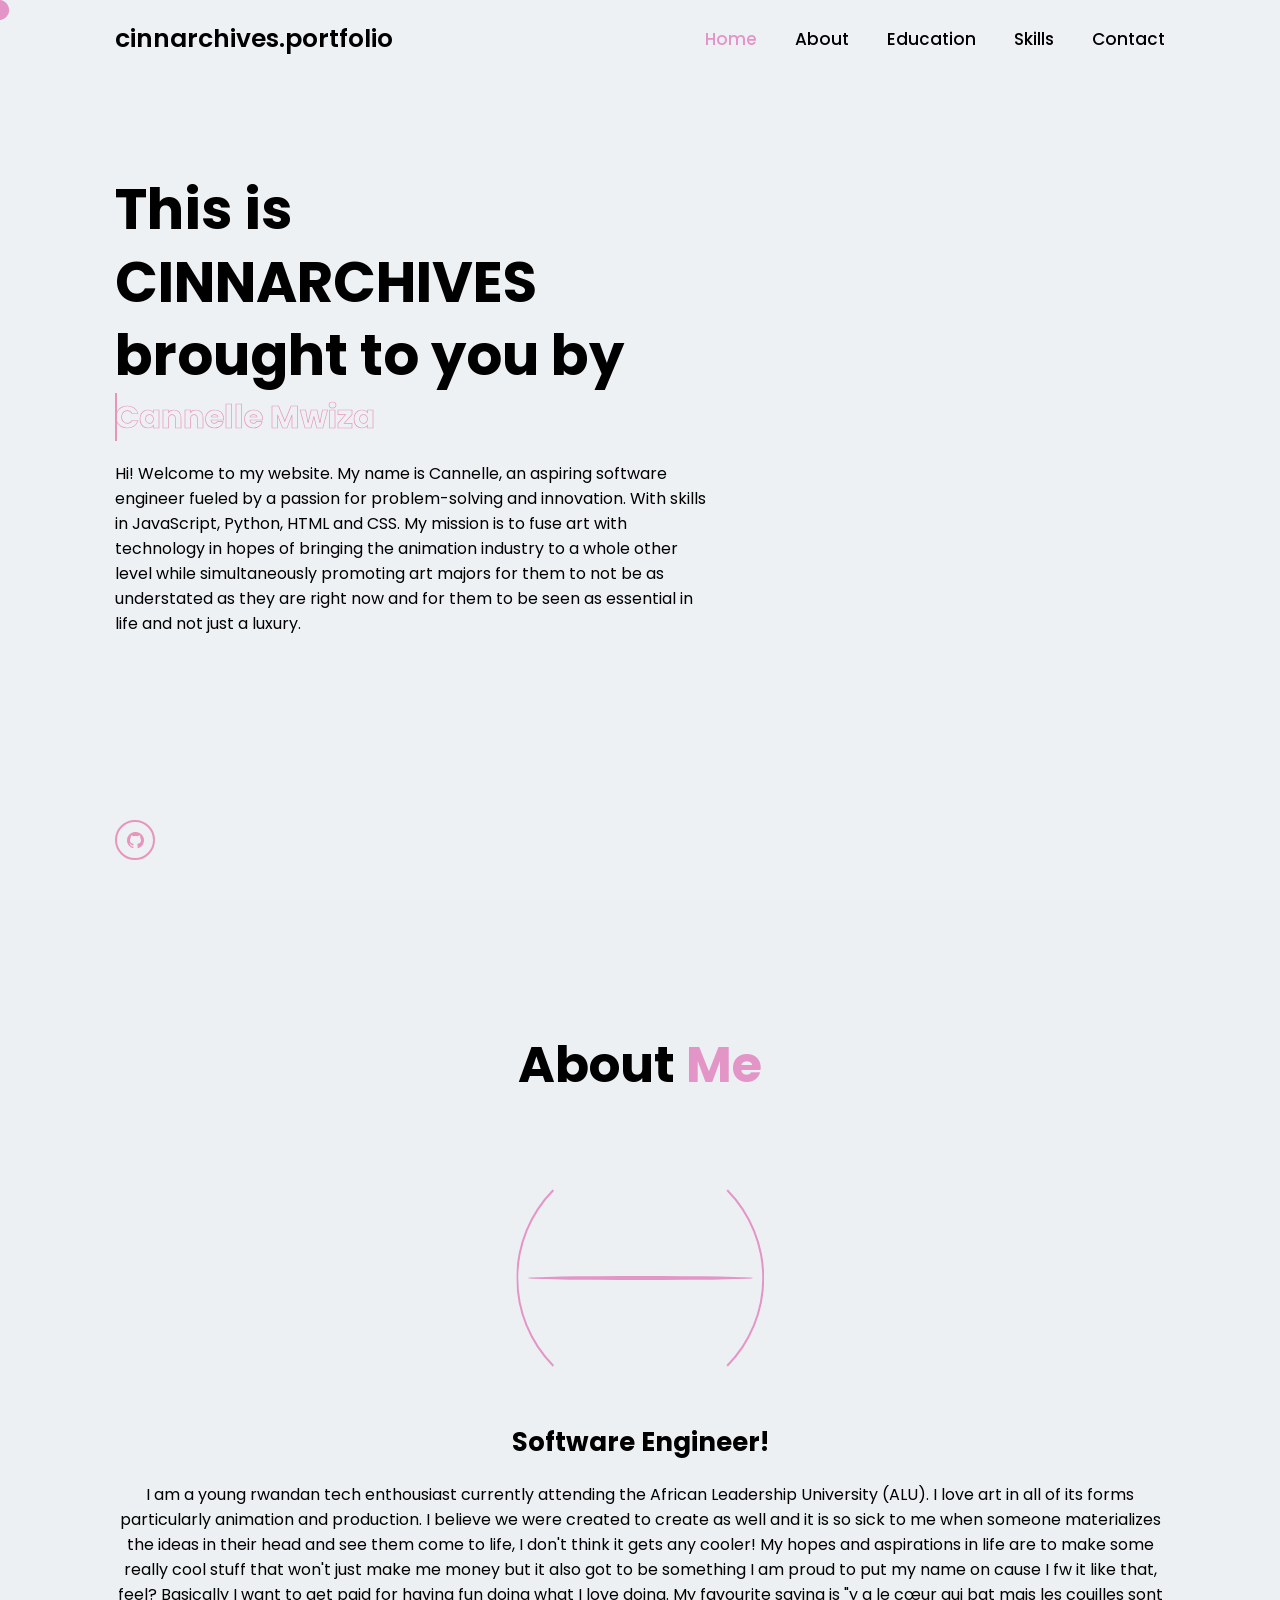
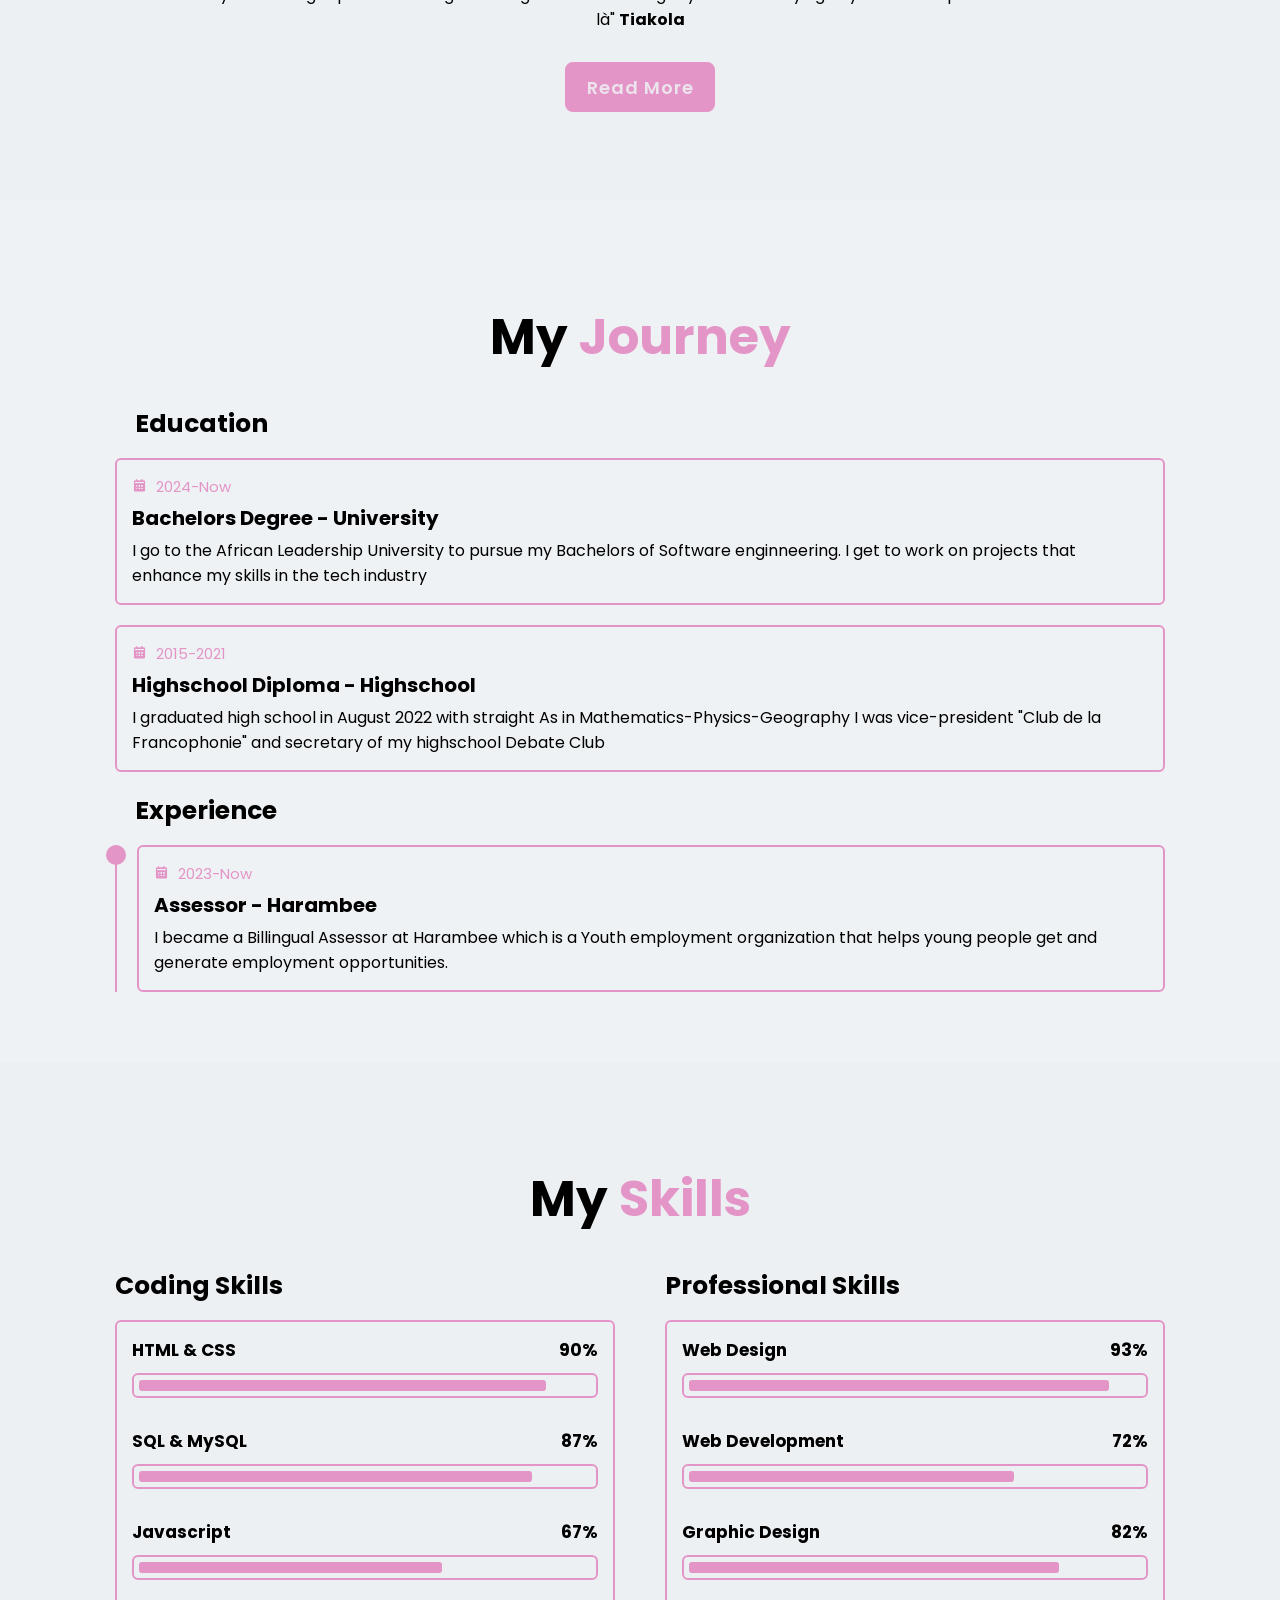
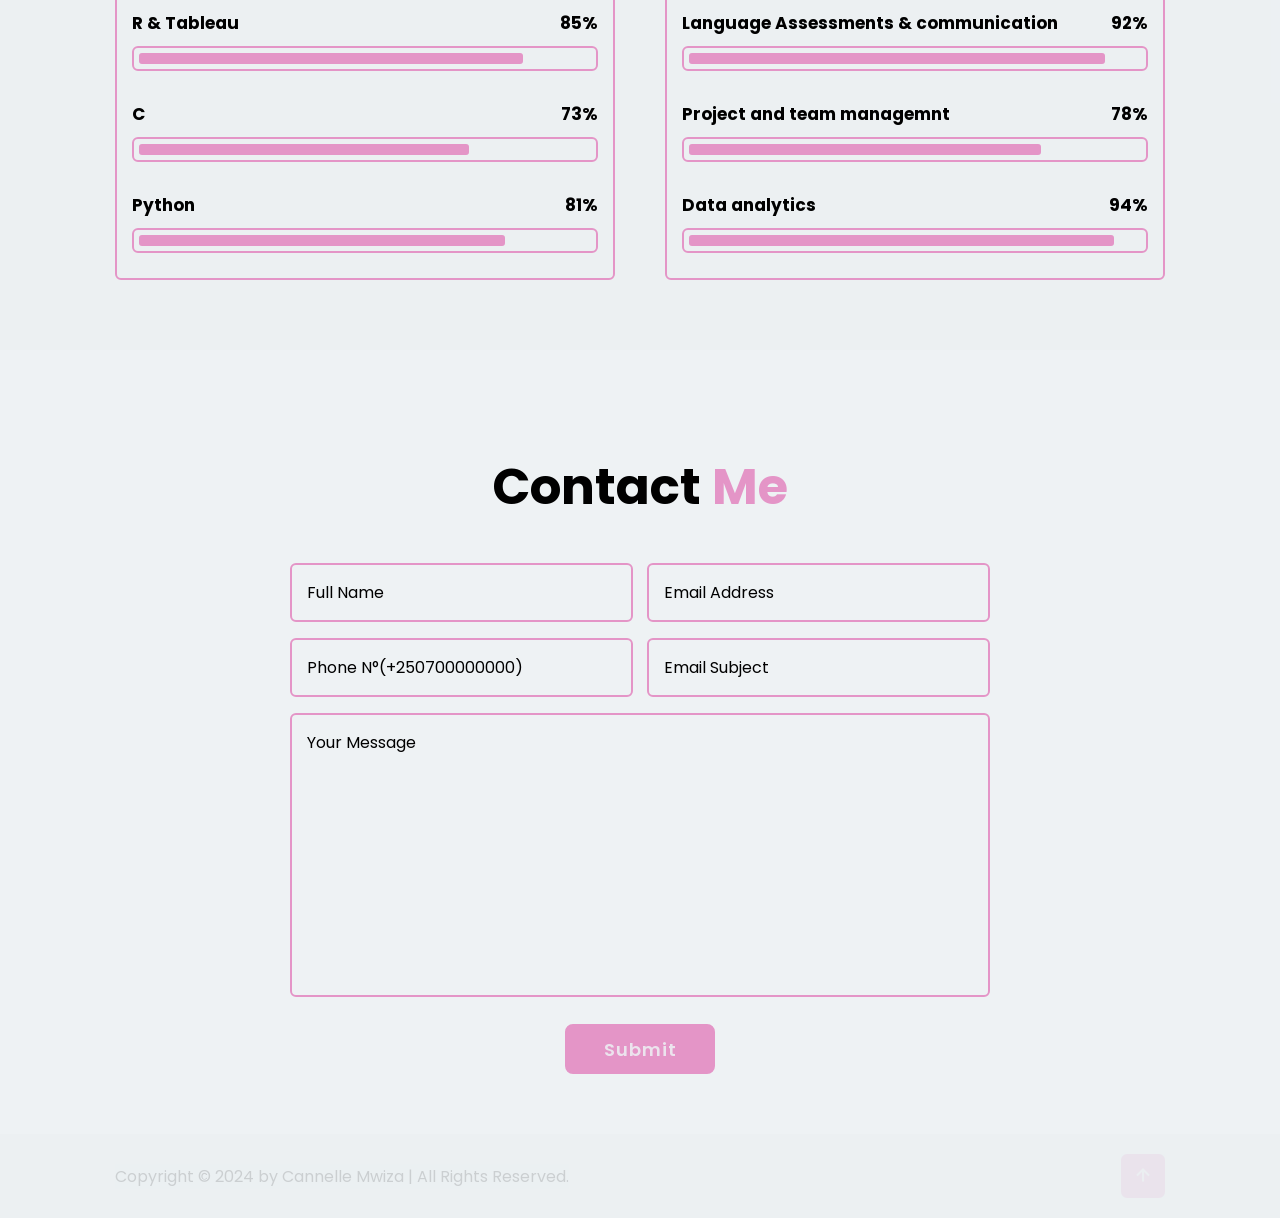
==== commit 7ada6183: "cinnarchives" ====
--- a/index.html
+++ b/index.html
@@ -162,7 +162,7 @@
                 <p>
                   I became a Billingual Assessor at Harambee which is a Youth
                   employment organization that helps young people get and
-                  generate employment opportunities. and delt with tech queries
+                  generate employment opportunities.
                 </p>
               </div>
             </div>
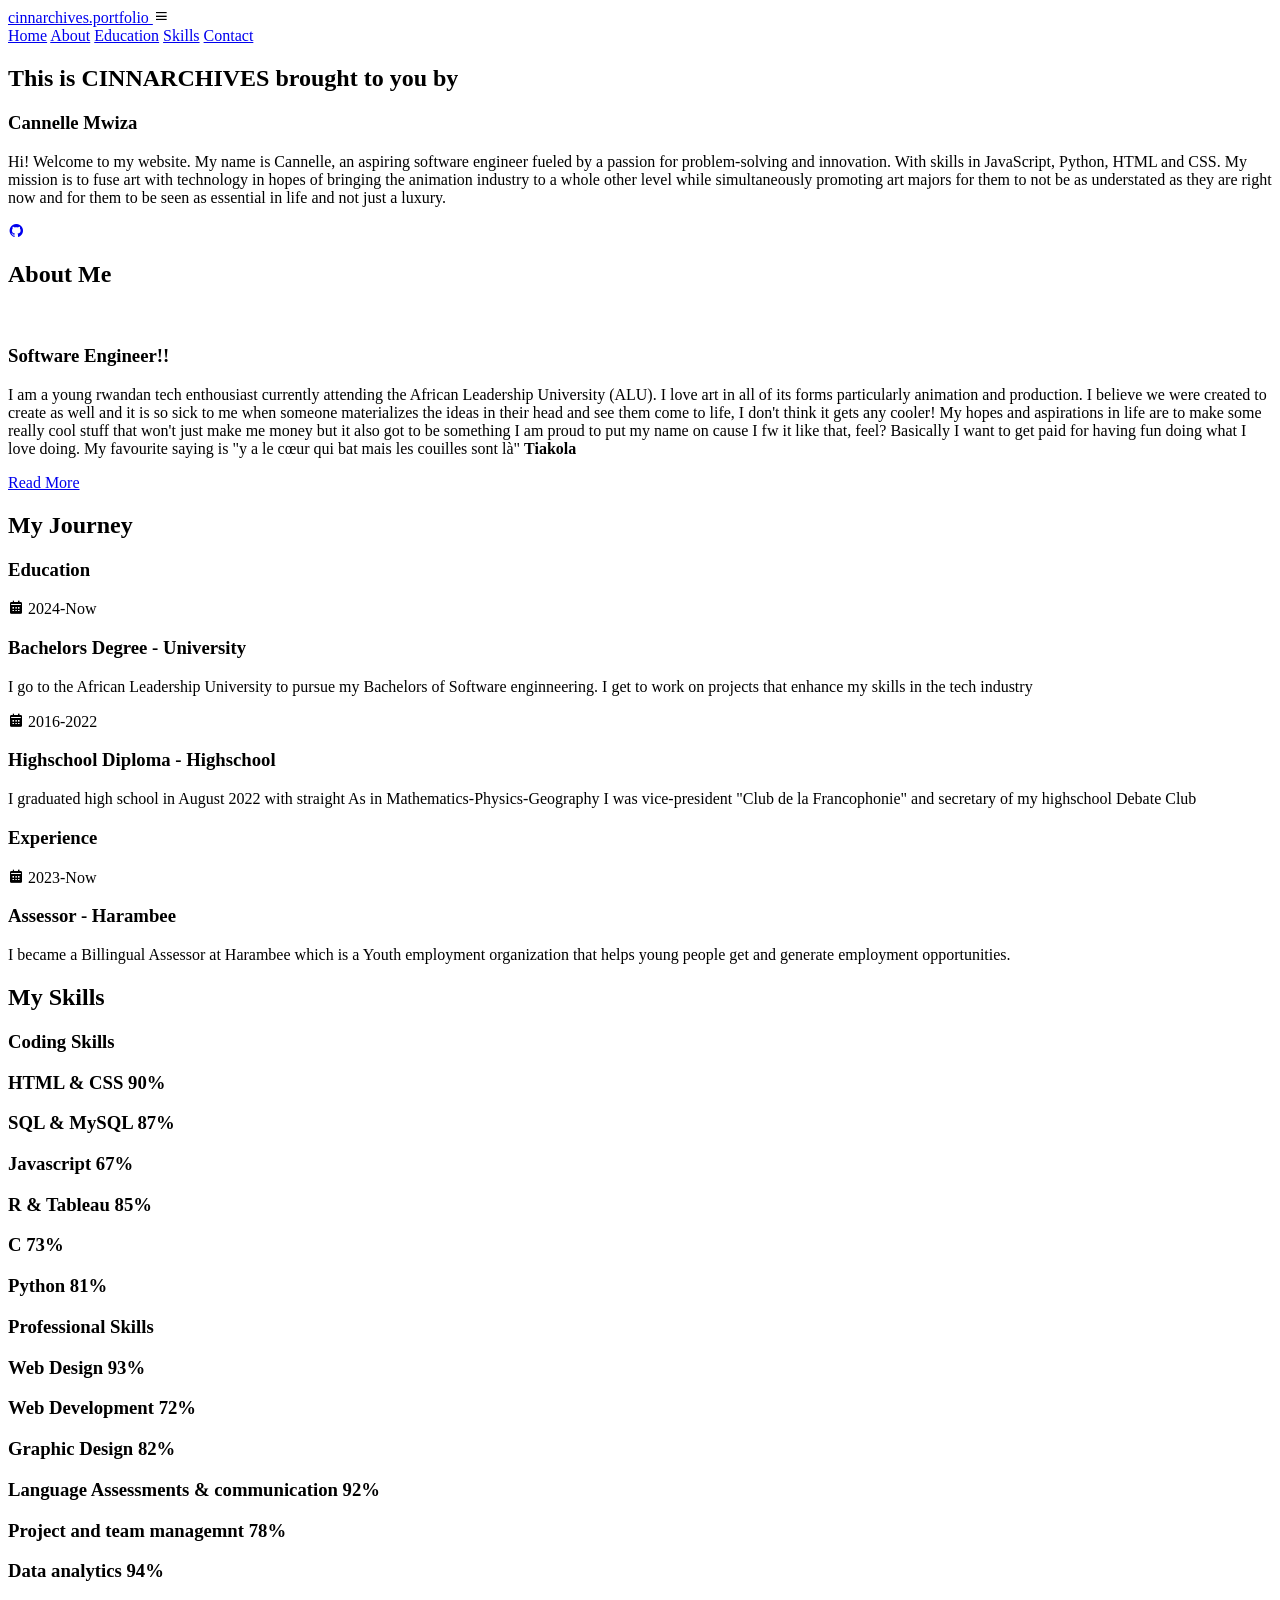
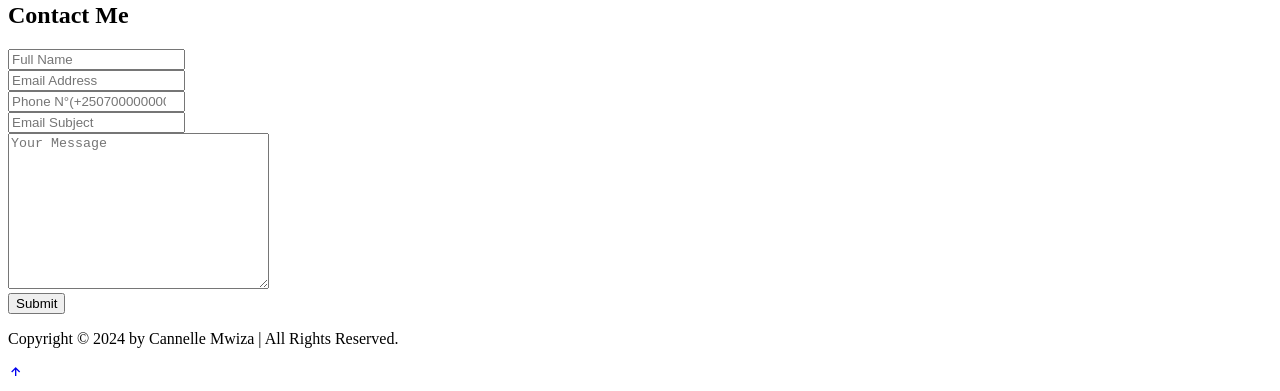
==== commit 04a5fca8: "resume" ====
--- a/index.html
+++ b/index.html
@@ -4,11 +4,11 @@
     <meta charset="UTF-8" />
     <meta name="viewport" content="width=device-width, initial-scale=1.0" />
     <title>
-      My Digital Canvas: Cannelle's Portfolio
+      Digital Canvas
     </title>
 
     <link rel="icon" type="image/png" href="./images/M_Logo.jpg" />
-    <link rel="stylesheet" href="./css/swag.css" />
+    <link rel="stylesheet" href="./css/style.css" />
 
     <!-- box icons -->
     <link
@@ -49,18 +49,19 @@
           <span class="animate" style="--i: 3"></span>
         </div>
         <p>
-          Hi! Welcome to my website. My name is Cannelle, an aspiring software engineer fueled by a passion for problem-solving and innovation. With skills in JavaScript, Python, HTML and CSS. My mission is to fuse art with technology in hopes of bringing the animation industry to a whole other level while simultaneously promoting art majors for them to not be as understated as they are right now and for them to be seen as essential in life and not just a luxury. <br />
+          Hi! Welcome to my website.
+          My name is Cannelle, an aspiring software engineer fueled by a passion for problem-solving and innovation. 
+          With skills in JavaScript, Python, HTML and CSS.
+          My mission is to fuse art with technology in hopes of bringing the animation industry to a whole other level while simultaneously promoting art majors for them to not be as understated as they are right now and for them to be seen as essential in life and not just a luxury.
+ <br />
           <span class="animate" style="--i: 4"></span>
         </p>
 
-        <div class="btn-box">
-          <span class="animate" style="--i: 5"></span>
-        </div>
-      </div>
+
 
       <div class="home-sci">
+
         <a href="https://github.com/cinna03"><i class="bx bxl-github"></i></a>
-      
 
         <span class="animate" style="--i: 6"></span>
       </div>
@@ -83,19 +84,20 @@
 
       <div class="about-content">
         <h3>
-          Software Engineer!<span
+          Software Engineer!!<span
             class="animate scroll"
             style="--i: 4"
           ></span>
         </h3>
         <p>
           I am a young rwandan tech enthousiast currently attending the African Leadership University (ALU).
-           I love art in all of its forms particularly animation and production. I believe we were created to create as well and it is so sick to me when someone materializes the ideas in their head and see them come to life, I don't think it gets any cooler!
-           My hopes and aspirations in life are to make some really cool stuff that won't just make me money but it also got to be something I am proud to put my name on cause I fw it like that, feel?
-           Basically I want to get paid for having fun doing what I love doing.
-
-           My favourite saying is "y a le cœur qui bat mais les couilles sont là"
-
+           I love art in all of its forms particularly animation and production. 
+           I believe we were created to create as well and it is so sick to me when someone materializes the ideas in their head and see them come to life, 
+           I don't think it gets any cooler! 
+           My hopes and aspirations in life are to make some really cool stuff that won't just make me money but
+            it also got to be something I am proud to put my name on cause I fw it like that, feel?
+             Basically I want to get paid for having fun doing what I love doing. 
+             My favourite saying is "y a le cœur qui bat mais les couilles sont là"
           <b>Tiakola</b>
           <span class="animate scroll" style="--i: 4"></span>
         </p>
@@ -119,28 +121,26 @@
             Education<span class="animate scroll" style="--i: 2"></span>
           </h3>
 
-        
-
+          <div class="education-box">            
             <div class="education-content">
               <div class="content">
                 <div class="year"><i class="bx bxs-calendar"></i> 2024-Now</div>
                 <h3>Bachelors Degree - University</h3>
                 <p>
-                  I go to the African Leadership University to pursue my
-                  Bachelors of Software enginneering. I get to work on projects that enhance my skills in the tech industry
+                  I go to the African Leadership University to pursue my Bachelors of Software enginneering. 
+                  I get to work on projects that enhance my skills in the tech industry
                 </p>
               </div>
             </div>
-            
 
             <div class="education-content">
               <div class="content">
                 <div class="year">
-                  <i class="bx bxs-calendar"></i> 2015-2021
+                  <i class="bx bxs-calendar"></i> 2016-2022
                 </div>
                 <h3>Highschool Diploma - Highschool</h3>
                 <p>
-                  I graduated high school in August 2022 with straight As in Mathematics-Physics-Geography 
+                  I graduated high school in August 2022 with straight As in Mathematics-Physics-Geography
                   I was vice-president "Club de la Francophonie" and secretary of my highschool Debate Club
                 </p>
               </div>
@@ -160,12 +160,16 @@
                 <div class="year"><i class="bx bxs-calendar"></i> 2023-Now</div>
                 <h3>Assessor - Harambee</h3>
                 <p>
-                  I became a Billingual Assessor at Harambee which is a Youth
-                  employment organization that helps young people get and
-                  generate employment opportunities.
+                 I became a Billingual Assessor at Harambee 
+                which is a Youth employment organization that helps young people get and generate employment opportunities.
                 </p>
               </div>
             </div>
+
+            <span class="animate scroll" style="--i: 6"></span>
+          </div>
+        </div>
+      </div>
     </section>
 
     <!-- skills section design -->
@@ -347,7 +351,7 @@
       </div>
     </footer>
 
-    <script src="./javascript/script.js"></script>
+    <script src="./js/script.js"></script>
     <script>
       const scriptURL =
         "https://script.google.com/macros/s/AKfycbxFRX9Oz3oD9OXD6HhUK7Phl4XEfFUsWPm88LieOn0yiSyb5VVnXHnSnElODNIfXDo0/exec";
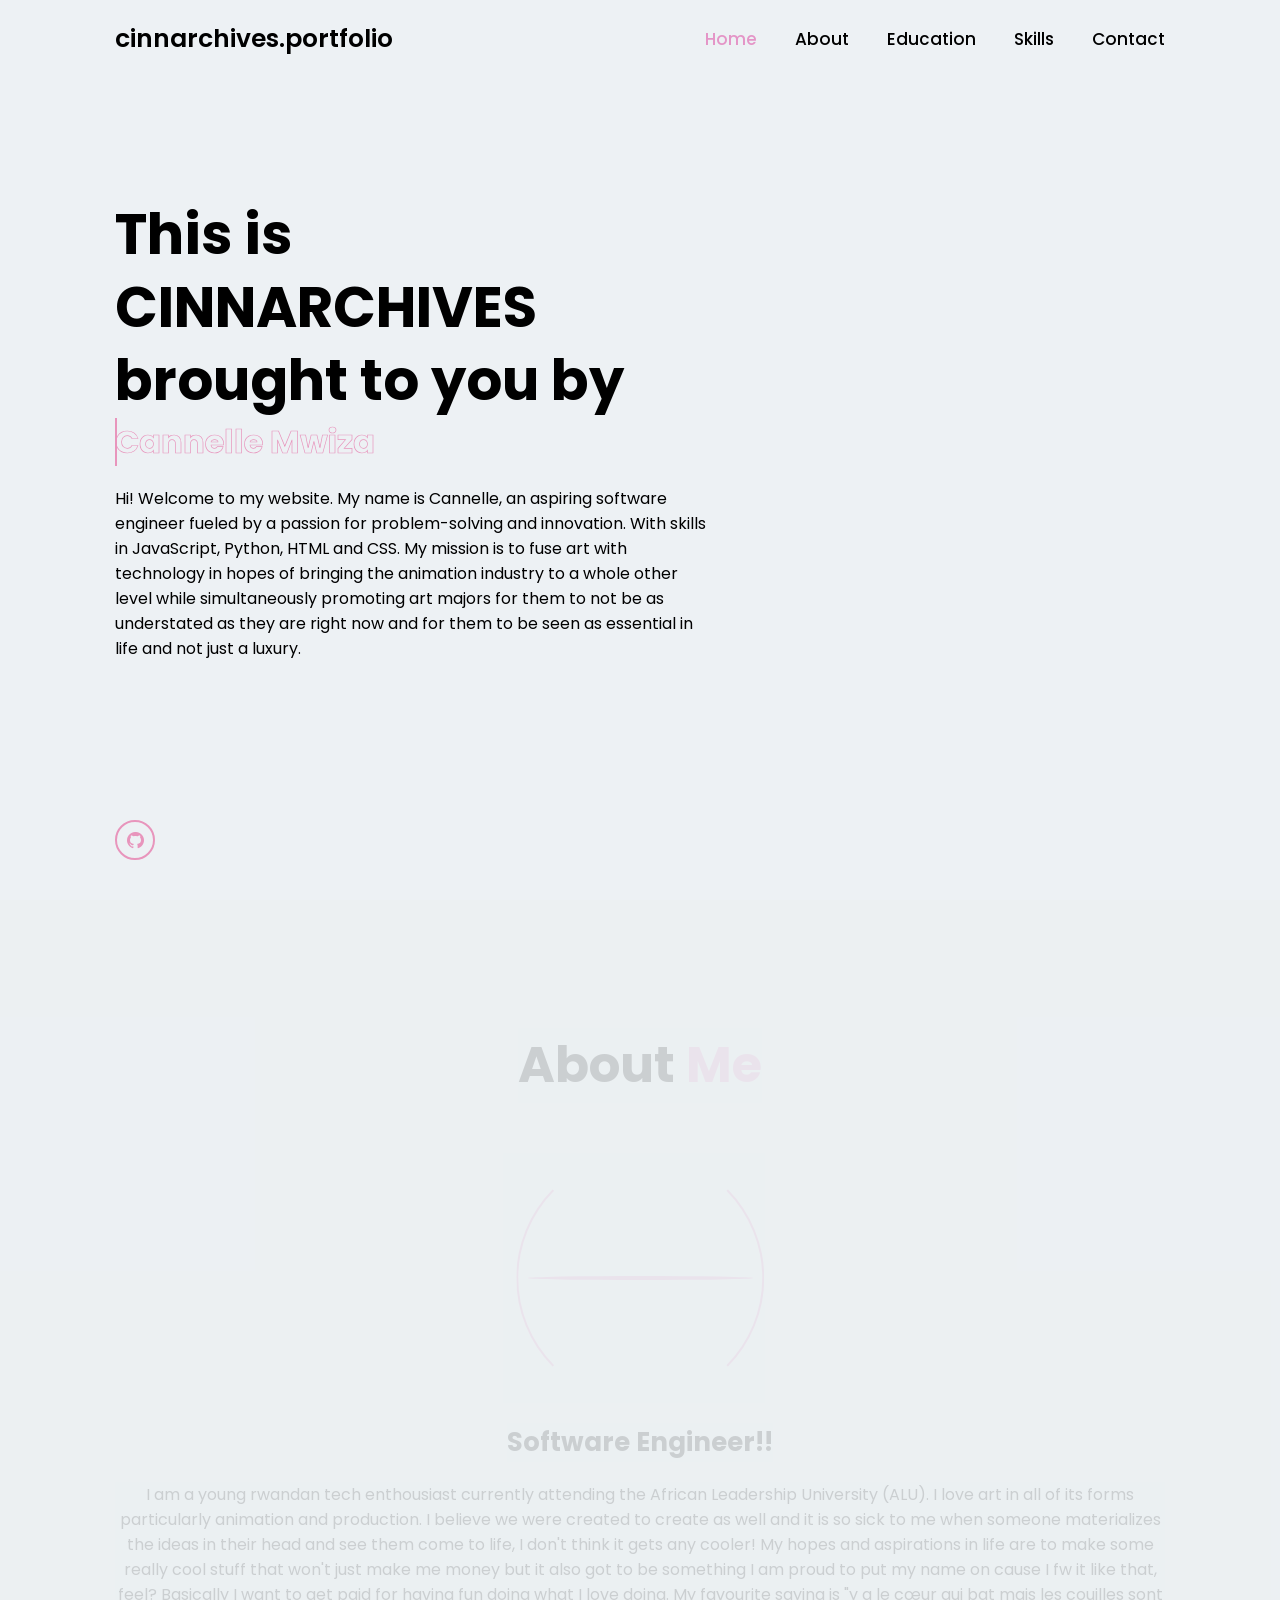
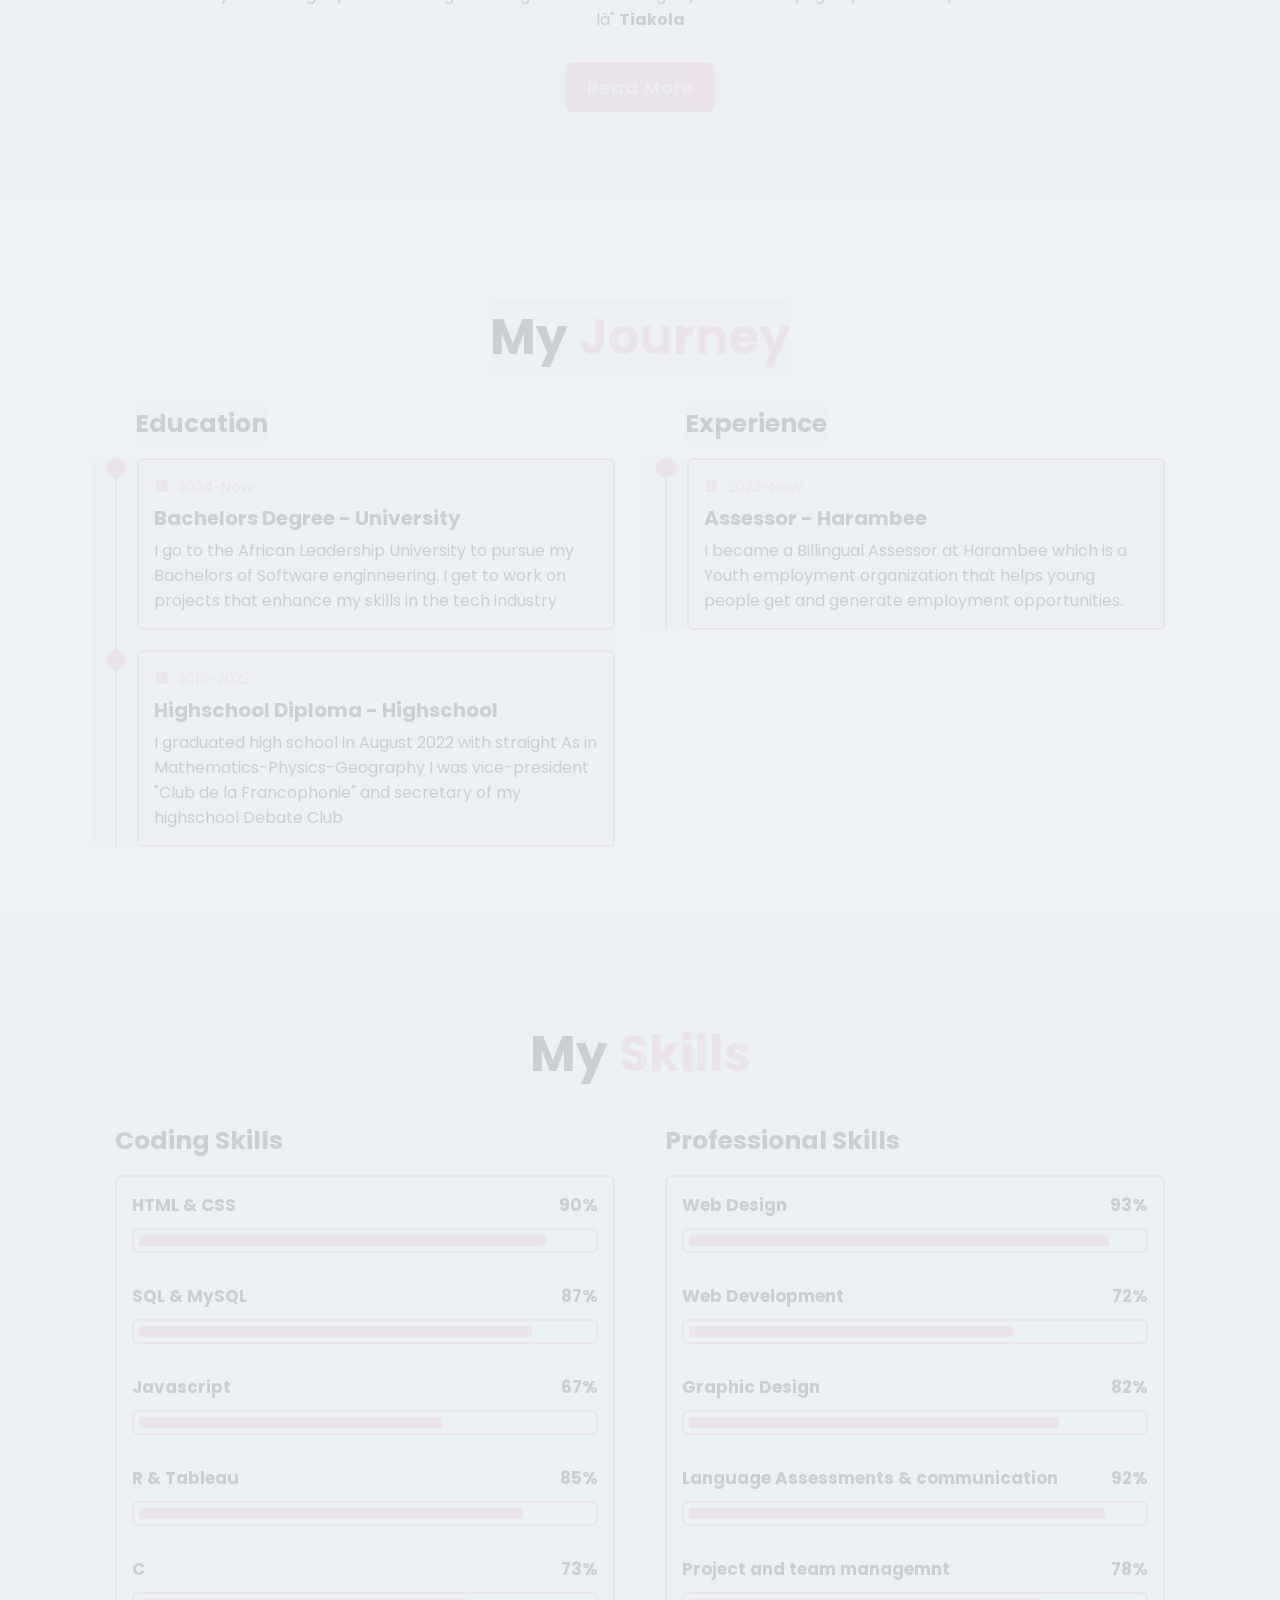
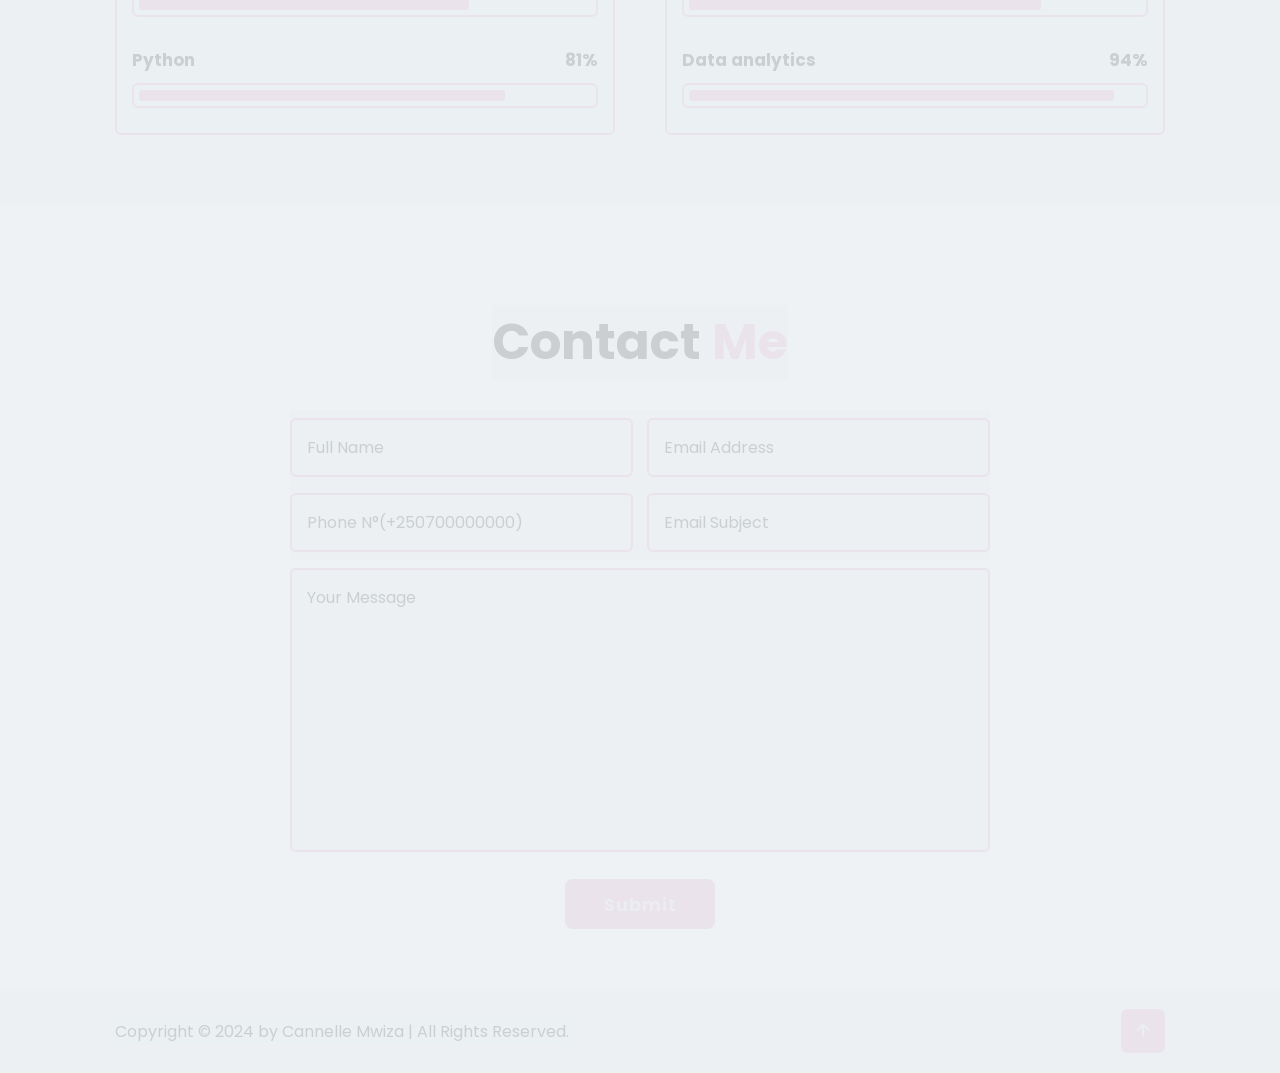
==== commit 6b8e23df: "resume" ====
--- a/index.html
+++ b/index.html
@@ -8,7 +8,7 @@
     </title>
 
     <link rel="icon" type="image/png" href="./images/M_Logo.jpg" />
-    <link rel="stylesheet" href="./css/style.css" />
+    <link rel="stylesheet" href="./css/swag.css" />
 
     <!-- box icons -->
     <link
@@ -351,7 +351,7 @@
       </div>
     </footer>
 
-    <script src="./js/script.js"></script>
+    <script src="./javascript/"></script>
     <script>
       const scriptURL =
         "https://script.google.com/macros/s/AKfycbxFRX9Oz3oD9OXD6HhUK7Phl4XEfFUsWPm88LieOn0yiSyb5VVnXHnSnElODNIfXDo0/exec";
--- a/css/swag.css
+++ b/css/swag.css
@@ -0,0 +1,976 @@
+@import url("https://fonts.googleapis.com/css2?family=Poppins:wght@300;400;500;600;700;800;900&display=swap");
+
+* {
+  margin: 0;
+  padding: 0;
+  box-sizing: border-box;
+  text-decoration: none;
+  border: none;
+  outline: none;
+  scroll-behavior: smooth;
+  font-family: "Poppins", sans-serif;
+}
+
+:root {
+  --bg-color: #ecf0f3dc; /*The main Page color*/
+  --second-bg-color: #ecf0f3dc; /*Second Backgroung*/
+  --text-color: #000000; /*Text color*/
+  --main-color: #e495c7; /*Main color*/
+  --grey-bg-color: #00acf0; /* Light blue background */
+  --grey-text-color: #c0c7ce; /* Grey text */
+}
+
+html {
+  font-size: 62.5%;
+  overflow-x: hidden;
+}
+
+body {
+  background-color: var(--bg-color);
+  color: var(--text-color);
+}
+
+.header {
+  position: fixed;
+  top: 0;
+  left: 0;
+  width: 100%;
+  padding: 2rem 9%;
+  background: transparent;
+  display: flex;
+  justify-content: space-between;
+  align-items: center;
+  z-index: 5;
+  transition: 0.3s;
+}
+
+.header.sticky {
+  background: var(--bg-color);
+}
+
+.logo {
+  position: relative;
+  font-size: 2.5rem;
+  color: var(--text-color);
+  font-weight: 600;
+}
+.navbar {
+  position: relative;
+}
+
+.navbar a {
+  font-size: 1.7rem;
+  color: var(--text-color);
+  font-weight: 500;
+  margin-left: 3.5rem;
+  transition: 0.3s;
+}
+
+.navbar a:hover,
+.navbar a.active {
+  color: var(--main-color);
+}
+
+#menu-icon {
+  position: relative;
+  font-size: 3.6rem;
+  color: var(--text-color);
+  cursor: pointer;
+  display: none;
+}
+
+section {
+  min-height: 100vh;
+  padding: 10rem 9% 2rem;
+}
+
+.home {
+  display: flex;
+  align-items: center;
+  padding: 0 9%;
+  background-image: url("../images/Portfolio\ alternative.jpg");
+  background-repeat: no-repeat;
+  background-size: cover;
+  background-position: center;
+  position: relative;
+  isolation: isolate;
+  filter: hue-rotate(
+    10deg
+  ); /* Adjust the degree value as needed for your desired hue effect */
+}
+.home::after {
+  content: "";
+  position: absolute;
+  background: var(--bg-color);
+  inset: 0;
+  opacity: 0.7;
+  z-index: -1;
+}
+
+.home-content {
+  max-width: 60rem;
+  z-index: 4;
+}
+.home-content h1 {
+  position: relative;
+  display: inline-block;
+  font-size: 5.6rem;
+  font-weight: 700;
+  line-height: 1.3;
+}
+
+.home-content h1 span {
+  color: var(--text-color);
+}
+
+.home-content .text-animate {
+  position: relative;
+  width: 32.8rem;
+}
+
+.home-content .text-animate h3 {
+  font-size: 3.2rem;
+  font-weight: 700;
+  color: transparent;
+  -webkit-text-stroke: 0.7px var(--main-color);
+  background-image: linear-gradient(var(--main-color), var(--main-color));
+  background-repeat: no-repeat;
+  -webkit-background-clip: text;
+  background-position: -33rem 0;
+}
+
+.home.show-animate .home-content .text-animate h3 {
+  animation: homeBgText 6s linear infinite;
+  animation-delay: 2s;
+}
+.home-content .text-animate h3::before {
+  content: "";
+  position: absolute;
+  top: 0;
+  left: 0;
+  width: 0;
+  height: 100%;
+  border-right: 2px solid var(--main-color);
+  z-index: -1;
+}
+
+.home.show-animate .home-content .text-animate h3::before {
+  animation: homeCursorText 6s linear infinite;
+  animation-delay: 2s;
+}
+.home-content p {
+  position: relative;
+  font-size: 1.6rem;
+  margin: 2rem 0 4rem;
+}
+
+.btn-box {
+  position: relative;
+  display: flex;
+  justify-content: space-between;
+  width: 34.5rem;
+  height: 5rem;
+}
+
+.btn-box .btn {
+  position: relative;
+  display: inline-flex;
+  justify-content: center;
+  align-items: center;
+  width: 15rem;
+  height: 100%;
+  background-color: var(--main-color);
+  border: 0.2rem solid var(--main-color);
+  border-radius: 0.8rem;
+  font-size: 1.8rem;
+  font-weight: 600;
+  letter-spacing: 0.1rem;
+  color: var(--bg-color);
+  z-index: 1;
+  overflow: hidden;
+  transition: 0.5s;
+}
+.btn-box .btn:hover {
+  color: var(--main-color);
+}
+.btn-box .btn:nth-child(2) {
+  background: transparent;
+  color: var(--main-color);
+}
+
+.btn-box .btn:nth-child(2):hover {
+  color: var(--bg-color);
+}
+
+.btn-box .btn:nth-child(2)::before {
+  background: var(--main-color);
+}
+
+.btn-box .btn::before {
+  content: "";
+  position: absolute;
+  top: 0;
+  left: 0;
+  width: 0;
+  height: 100%;
+  background-color: var(--bg-color);
+  z-index: -1;
+  transition: 0.5s;
+}
+
+.btn-box .btn:hover::before {
+  width: 100%;
+}
+
+.home-sci {
+  position: absolute;
+  bottom: 4rem;
+  width: 170px;
+  display: flex;
+  justify-content: space-between;
+}
+
+.home-sci a {
+  position: relative;
+  display: inline-flex;
+  justify-content: center;
+  align-items: center;
+  width: 40px;
+  height: 40px;
+  background: transparent;
+  border: 0.2rem solid var(--main-color);
+  border-radius: 50%;
+  font-size: 20px;
+  color: var(--main-color);
+  z-index: 1;
+  overflow: hidden;
+  transition: 0.5s;
+}
+.home-sci a:hover {
+  color: var(--bg-color);
+}
+.home-sci a::before {
+  content: "";
+  position: absolute;
+  top: 0;
+  left: 0;
+  width: 0;
+  height: 100%;
+  background: var(--main-color);
+  z-index: -1;
+  transition: 0.5s;
+}
+
+.home-sci a:hover::before {
+  width: 100%;
+}
+
+.home-imgHover {
+  position: absolute;
+  top: 0;
+  right: 0;
+  width: 45%;
+  height: 100%;
+  background: transparent;
+  transition: 3s;
+}
+.home-imgHover:hover {
+  background: var(--bg-color);
+  opacity: 0.8;
+}
+
+.about {
+  display: flex;
+  justify-content: center;
+  align-items: center;
+  flex-direction: column;
+  gap: 2rem;
+  background: var(--second-bg-color);
+  padding-bottom: 6rem;
+}
+
+.heading {
+  position: relative;
+  font-size: 5rem;
+  margin-bottom: 3rem;
+  text-align: center;
+}
+
+span {
+  color: var(--main-color);
+}
+
+.about-img {
+  position: relative;
+  width: 25rem;
+  height: 25rem;
+  border-radius: 50%;
+  display: flex;
+  justify-content: center;
+  align-items: center;
+}
+
+.about-img img {
+  width: 90%;
+  border-radius: 50%;
+  border: 0.2rem solid var(--main-color);
+}
+
+.about-img .circle-spin {
+  position: absolute;
+  top: 50%;
+  left: 50%;
+  transform: translate(-50%, -50%) rotate(0);
+  width: 99%;
+  height: 100%;
+  border-radius: 50%;
+  border-top: 0.2rem solid var(--second-bg-color);
+  border-bottom: 0.2rem solid var(--second-bg-color);
+  border-left: 0.2rem solid var(--main-color);
+  border-right: 0.2rem solid var(--main-color);
+}
+
+.about.show-animate .about-img .circle-spin {
+  animation: aboutSpinner 8s linear infinite;
+}
+
+.about-content {
+  text-align: center;
+}
+
+.about-content h3 {
+  position: relative;
+  display: inline-block;
+  font-size: 2.6rem;
+}
+
+.about-content p {
+  position: relative;
+  font-size: 1.6rem;
+  margin: 2rem 0 3rem;
+}
+
+.btn-box.btns {
+  display: inline-block;
+  width: 15rem;
+}
+
+.btn-box.btns a::before {
+  background: var(--second-bg-color);
+}
+
+.education {
+  display: flex;
+  justify-content: center;
+  align-items: center;
+  flex-direction: column;
+  min-height: auto;
+  padding-bottom: 5rem;
+}
+
+.education-row {
+  display: flex;
+  flex-wrap: wrap;
+  gap: 5rem;
+}
+
+.education-row .education-column {
+  flex: 1 1 40rem;
+}
+
+.education-column .title {
+  position: relative;
+  display: inline-block;
+  font-size: 2.5rem;
+  margin: 0 0 1.5rem 2rem;
+}
+
+.education-column .education-box {
+  position: relative;
+  border-left: 0.2rem solid var(--main-color);
+}
+.education-column .education-content::before {
+  content: "";
+  position: absolute;
+  top: 0;
+  left: -1.1rem;
+  width: 2rem;
+  height: 2rem;
+  background-color: var(--main-color);
+  border-radius: 50%;
+}
+.education-box .education-content {
+  position: relative;
+  padding-left: 2rem;
+}
+
+.education-content .content {
+  position: relative;
+  padding: 1.5rem;
+  border: 0.2rem solid var(--main-color);
+  margin-bottom: 2rem;
+  border-radius: 0.6rem;
+  overflow: hidden;
+}
+
+.education-content .content::before {
+  content: "";
+  position: absolute;
+  top: 0;
+  left: 0;
+  width: 0;
+  height: 100%;
+  background: var(--second-bg-color);
+  z-index: -1;
+  transition: 0.5s;
+}
+.education-content .content:hover::before {
+  width: 100%;
+}
+
+.education-content .content .year {
+  font-size: 1.5rem;
+  color: var(--main-color);
+  padding-bottom: 0.5rem;
+}
+
+.education-content .content .year i {
+  padding-right: 0.5rem;
+}
+
+.education-content .content h3 {
+  font-size: 2rem;
+}
+
+.education-content .content p {
+  font-size: 1.6rem;
+  padding-top: 0.5rem;
+}
+
+.education-content .content img {
+  opacity: 0.55;
+}
+
+.skills {
+  min-height: auto;
+  padding-bottom: 7rem;
+  background: var(--second-bg-color);
+}
+
+.skills h2 {
+  display: inline-block;
+  left: 50%;
+  transform: translateX(-50%);
+}
+
+.skills .skills-row {
+  display: flex;
+  flex-wrap: wrap;
+  gap: 5rem;
+}
+
+.skills-row .skills-column {
+  flex: 1 1 40rem;
+}
+
+.skills-column .title {
+  position: relative;
+  display: inline-block;
+  font-size: 2.5rem;
+  margin: 0 0 1.5rem;
+}
+.skills-column .skills-box {
+  position: relative;
+}
+.skills-box .skills-content {
+  position: relative;
+  border: 0.2rem solid var(--main-color);
+  border-radius: 0.6rem;
+  padding: 0.5rem 1.5rem;
+  z-index: 1;
+  overflow: hidden;
+}
+
+.skills-box .skills-content::before {
+  content: "";
+  position: absolute;
+  top: 0;
+  left: 0;
+  width: 0;
+  height: 100%;
+  background: var(--bg-color);
+  z-index: -1;
+  transition: 0.5s;
+}
+
+.skills-box .skills-content:hover::before {
+  width: 100%;
+}
+
+.skills-content .progress {
+  padding: 1rem 0;
+}
+
+.skills-content .progress h3 {
+  font-size: 1.7rem;
+  display: flex;
+  justify-content: space-between;
+}
+
+.skills-content .progress h3 span {
+  color: var(--text-color);
+}
+
+.skills-content .progress .bar {
+  height: 2.5rem;
+  border-radius: 0.6rem;
+  border: 0.2rem solid var(--main-color);
+  padding: 0.5rem;
+  margin: 1rem 0;
+}
+
+.skills-content .progress .bar span {
+  display: block;
+  height: 100%;
+  border-radius: 0.3rem;
+  background: var(--main-color);
+}
+
+.skills-column:nth-child(1) .skills-content .progress:nth-child(1) .bar span {
+  width: 90%;
+}
+
+.skills-column:nth-child(1) .skills-content .progress:nth-child(2) .bar span {
+  width: 87%;
+}
+
+.skills-column:nth-child(1) .skills-content .progress:nth-child(3) .bar span {
+  width: 67%;
+}
+
+.skills-column:nth-child(1) .skills-content .progress:nth-child(4) .bar span {
+  width: 85%;
+}
+
+.skills-column:nth-child(1) .skills-content .progress:nth-child(5) .bar span {
+  width: 73%;
+}
+
+.skills-column:nth-child(1) .skills-content .progress:nth-child(6) .bar span {
+  width: 81%;
+}
+
+.skills-column:nth-child(2) .skills-content .progress:nth-child(1) .bar span {
+  width: 93%;
+}
+
+.skills-column:nth-child(2) .skills-content .progress:nth-child(2) .bar span {
+  width: 72%;
+}
+
+.skills-column:nth-child(2) .skills-content .progress:nth-child(3) .bar span {
+  width: 82%;
+}
+
+.skills-column:nth-child(2) .skills-content .progress:nth-child(4) .bar span {
+  width: 92%;
+}
+
+.skills-column:nth-child(2) .skills-content .progress:nth-child(5) .bar span {
+  width: 78%;
+}
+
+.skills-column:nth-child(2) .skills-content .progress:nth-child(6) .bar span {
+  width: 94%;
+}
+
+.contact {
+  min-height: auto;
+  padding-bottom: 7rem;
+}
+
+.contact h2 {
+  display: inline-block;
+  left: 50%;
+  transform: translateX(-50%);
+}
+
+.contact form {
+  max-width: 70rem;
+  margin: 0 auto;
+  text-align: center;
+}
+
+.contact form .input-box {
+  position: relative;
+  display: flex;
+  justify-content: space-between;
+  flex-wrap: wrap;
+}
+
+.contact form .input-box .input-field {
+  position: relative;
+  width: 49%;
+  margin: 0.8rem 0;
+}
+
+.contact form .input-box .input-field input,
+.contact form .textarea-field textarea {
+  width: 100%;
+  height: 100%;
+  padding: 1.5rem;
+  font-size: 1.6rem;
+  color: var(--text-color);
+  background: transparent;
+  border-radius: 0.6rem;
+  border: 0.2rem solid var(--main-color);
+}
+
+.contact form .input-box .input-field input::placeholder,
+.contact form .textarea-field textarea::placeholder {
+  color: var(--text-color);
+}
+
+.contact form .focus {
+  position: absolute;
+  top: 0;
+  left: 0;
+  width: 0;
+  height: 100%;
+  background: var(--second-bg-color);
+  border-radius: 0.6rem;
+  z-index: -1;
+  transition: 0.5s;
+}
+
+.contact form .input-box .input-field input:focus ~ .focus,
+.contact form .input-box .input-field input:valid ~ .focus,
+.contact form .textarea-field textarea:focus ~ .focus,
+.contact form .textarea-field textarea:valid ~ .focus {
+  width: 100%;
+}
+
+.contact form .textarea-field {
+  position: relative;
+  margin: 0.8rem 0 2.7rem;
+  display: flex;
+}
+
+.contact form .textarea-field textarea {
+  resize: none;
+}
+
+.contact form .btn-box.btns .btn {
+  cursor: pointer;
+}
+
+.footer {
+  display: flex;
+  justify-content: space-between;
+  align-items: center;
+  flex-wrap: wrap;
+  padding: 2rem 9%;
+  background: var(--second-bg-color);
+}
+
+.footer-text,
+.footer-iconTop {
+  position: relative;
+}
+
+.footer-text p {
+  font-size: 1.6rem;
+}
+
+.footer-iconTop a {
+  position: relative;
+  display: inline-flex;
+  justify-content: center;
+  align-items: center;
+  padding: 0.8rem;
+  background: var(--main-color);
+  border: 0.2rem solid var(--main-color);
+  border-radius: 0.6rem;
+
+  overflow: hidden;
+  z-index: 1;
+}
+
+.footer-iconTop a::before {
+  content: "";
+  position: absolute;
+  top: 0;
+  left: 0;
+  height: 100%;
+  width: 0;
+  background: var(--second-bg-color);
+  z-index: -1;
+  transition: 0.5s;
+}
+
+.footer-iconTop a:hover::before {
+  width: 100%;
+}
+
+.footer-iconTop a i {
+  font-size: 2.4rem;
+  color: var(--bg-color);
+  transition: 0.5s;
+}
+
+.footer-iconTop a:hover i {
+  color: var(--main-color);
+}
+
+/* ANIMATION RELOAD AND SCROLL */
+.animate {
+  position: absolute;
+  top: 0;
+  right: 0;
+  width: 100%;
+  height: 100%;
+  background: var(--bg-color);
+  z-index: 2;
+}
+
+.animate.home-img {
+  width: 50%;
+}
+.logo .animate,
+.navbar .animate,
+#menu-icon .animate,
+.home.show-animate .animate {
+  animation: showRight 1s ease forwards;
+  animation-delay: calc(0.3s * var(--i));
+}
+
+.animate.scroll {
+  transition: 1s ease;
+  transition-delay: calc(0.3s / var(--i));
+  animation: none;
+}
+
+section:nth-child(odd) .animate.scroll,
+.footer .animate.animate.scroll {
+  background: var(--second-bg-color);
+}
+
+.education .education-box .animate.scroll,
+.about .about-img .animate.scroll {
+  width: 105%;
+}
+
+.about.show-animate .animate.scroll,
+.education.show-animate .animate.scroll,
+.skills.show-animate .animate.scroll,
+.contact.show-animate .animate.scroll,
+.footer.show-animate .animate.scroll {
+  transition-delay: calc(0.3s * var(--i));
+  width: 0;
+}
+
+/* Breakpoints */
+
+@media (max-width: 1200px) {
+  html {
+    font-size: 55%;
+  }
+}
+
+@media (max-width: 991px) {
+  .header {
+    padding: 2rem 4%;
+  }
+
+  section {
+    padding: 10rem 4% 2rem;
+  }
+
+  .home {
+    padding: 0 4%;
+  }
+
+  .footer {
+    padding: 2rem 4%;
+  }
+}
+
+@media (max-width: 850px) {
+  .animate.home-img {
+    width: 55%;
+  }
+}
+
+@media (max-width: 768px) {
+  .header {
+    background: var(--bg-color);
+  }
+
+  #menu-icon {
+    display: block;
+  }
+
+  .navbar {
+    position: absolute;
+    top: 100%;
+    left: -100%;
+    width: 100%;
+    padding: 1rem 4%;
+    background: var(--main-color);
+    box-shadow: 0 0.5rem 1rem rgba(0, 0, 0, 0.2);
+    transition: 0.25s ease;
+    transition-delay: 0.25s;
+    z-index: 1;
+  }
+
+  .navbar.active {
+    left: 0;
+    transition-delay: 0s;
+  }
+
+  .navbar .active-nav {
+    position: absolute;
+    top: 0;
+    left: -100%;
+    width: 100%;
+    height: 100%;
+    background: var(--bg-color);
+    border-top: 0.1rem solid rgba(0, 0, 0, 0.2);
+    z-index: -1;
+    transition: 0.25s ease;
+    transition-delay: 0s;
+  }
+
+  .navbar.active .active-nav {
+    left: 0;
+    transition-delay: 0.25s;
+  }
+
+  .navbar a {
+    display: block;
+    font-size: 2rem;
+    margin: 3rem 0;
+    transform: translateX(-20rem);
+    transition: 0.25s ease;
+    transition-delay: 0s;
+  }
+
+  .navbar.active a {
+    transform: translateX(0);
+    transition-delay: 0.25s;
+  }
+
+  .home-imgHover {
+    pointer-events: none;
+    background: var(--bg-color);
+    opacity: 0.6;
+  }
+}
+
+@media (max-width: 520px) {
+  html {
+    font-size: 50%;
+  }
+
+  .home-content h1 {
+    display: flex;
+    flex-direction: column;
+  }
+
+  .home-sci {
+    width: 160px;
+  }
+
+  .home-sci a {
+    width: 38px;
+    height: 38px;
+  }
+}
+
+@media (max-width: 462px) {
+  .home-content h1 {
+    font-size: 5.2rem;
+  }
+
+  .education {
+    padding: 10rem 4% 5rem 5%;
+  }
+
+  .contact form .input-box .input-field {
+    width: 100%;
+  }
+
+  .footer {
+    flex-direction: column-reverse;
+  }
+
+  .footer p {
+    margin-top: 2rem;
+    text-align: center;
+  }
+}
+
+@media (max-width: 371px) {
+  .home {
+    justify-content: center;
+  }
+
+  .home-content {
+    display: flex;
+    align-items: center;
+    flex-direction: column;
+    text-align: center;
+  }
+
+  .home-content h1 {
+    font-size: 5rem;
+  }
+}
+
+/* KEYFRAMES ANIMATION*/
+@keyframes homeBgText {
+  0%,
+  10%,
+  100% {
+    background-position: -33rem 0;
+  }
+  65%,
+  85% {
+    background-position: 0 0;
+  }
+}
+@keyframes homeCursorText {
+  0%,
+  10%,
+  100% {
+    width: 0;
+  }
+  65%,
+  78%,
+  85% {
+    width: 100%;
+    opacity: 1;
+  }
+
+  75%,
+  81% {
+    opacity: 0;
+  }
+}
+
+@keyframes aboutSpinner {
+  100% {
+    transform: translate(-50%, -50%) rotate(360deg);
+  }
+}
+
+@keyframes showRight {
+  100% {
+    width: 0;
+  }
+}
+#msg {
+  color: #081b29;
+  margin-top: -10px;
+  display: block;
+}
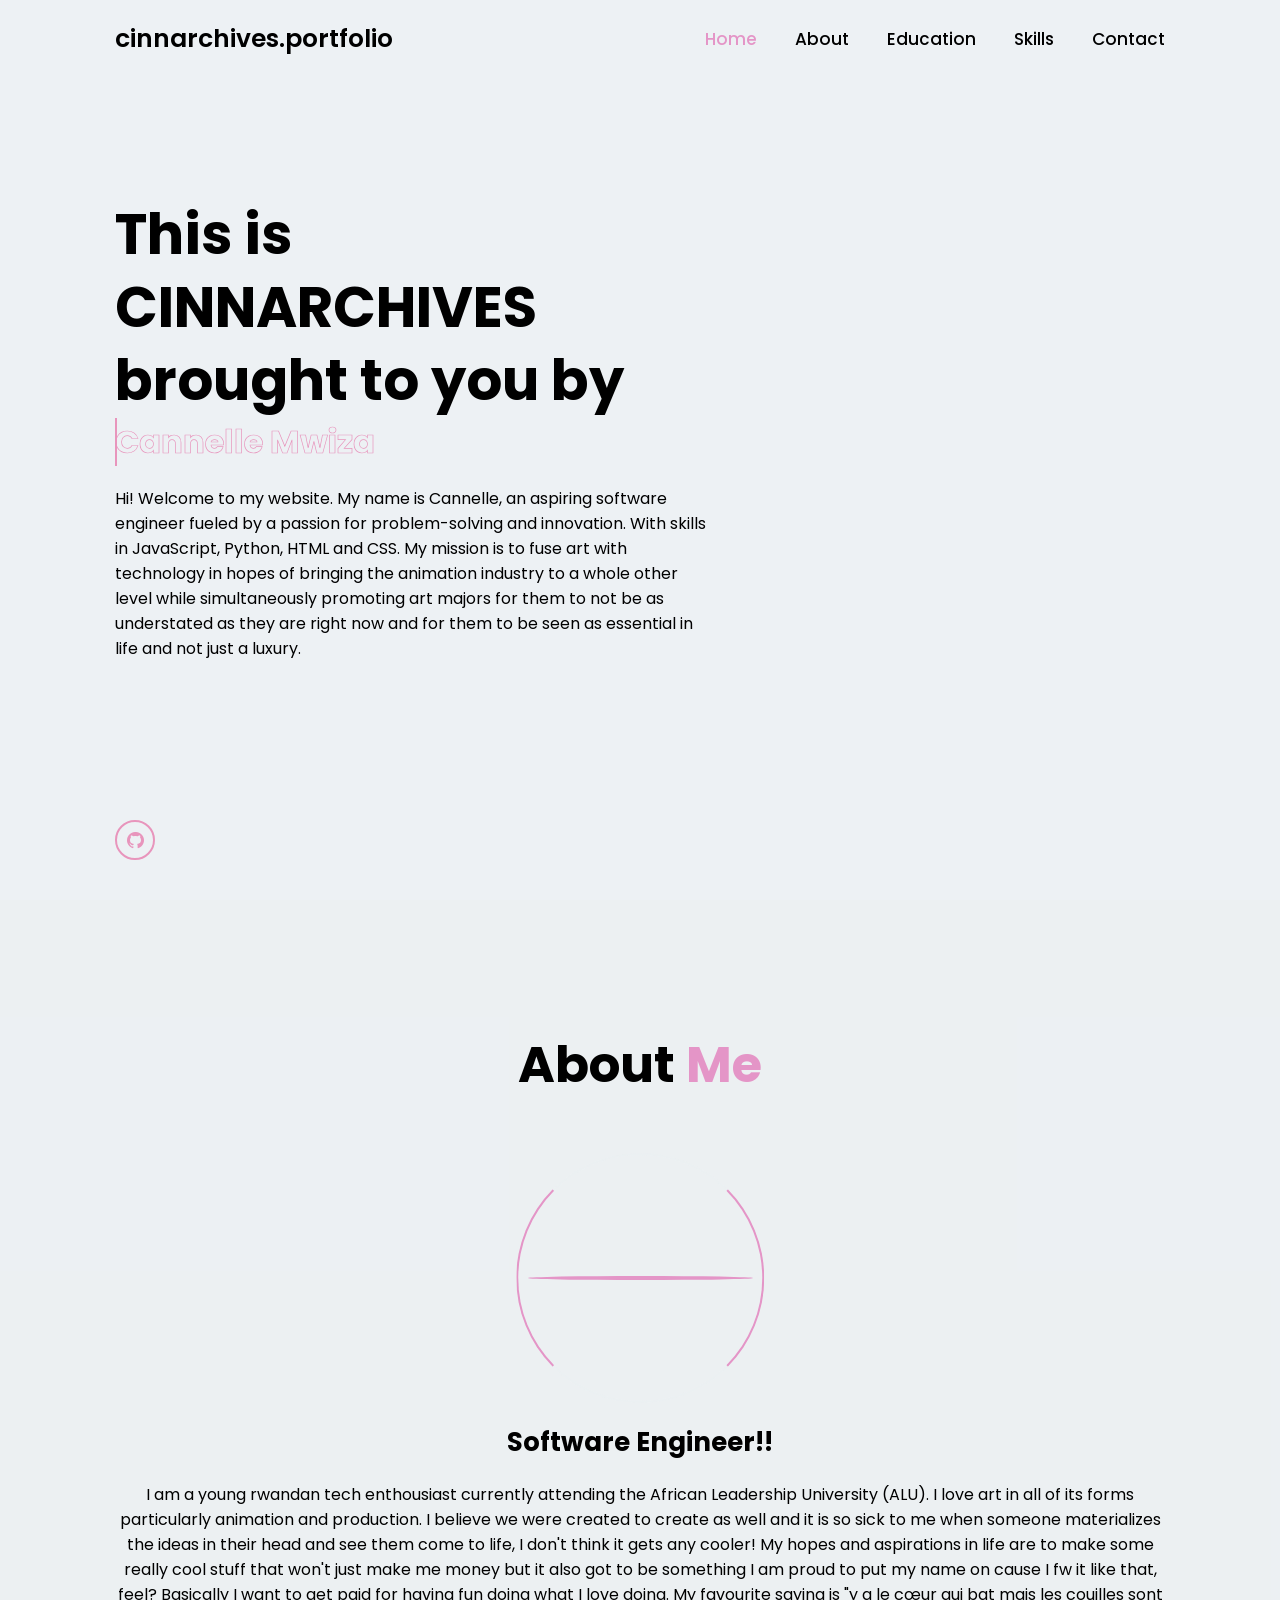
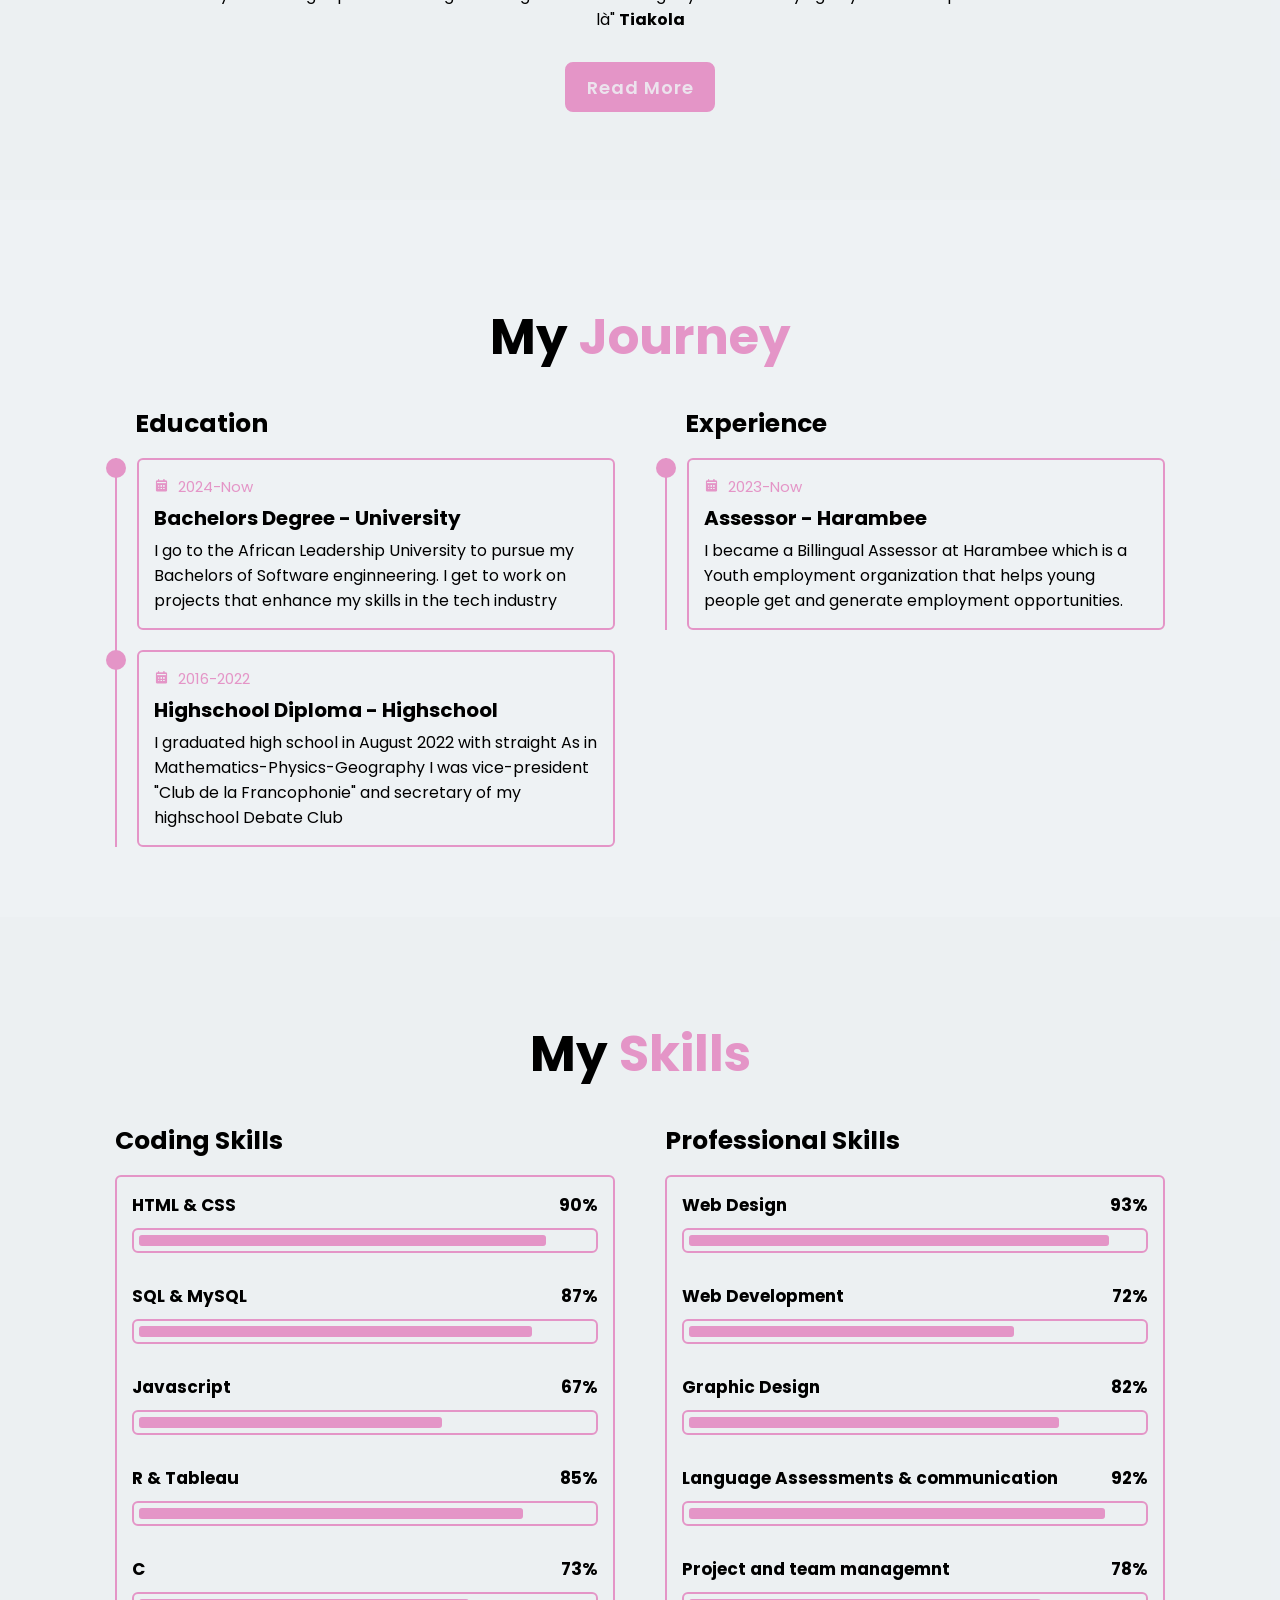
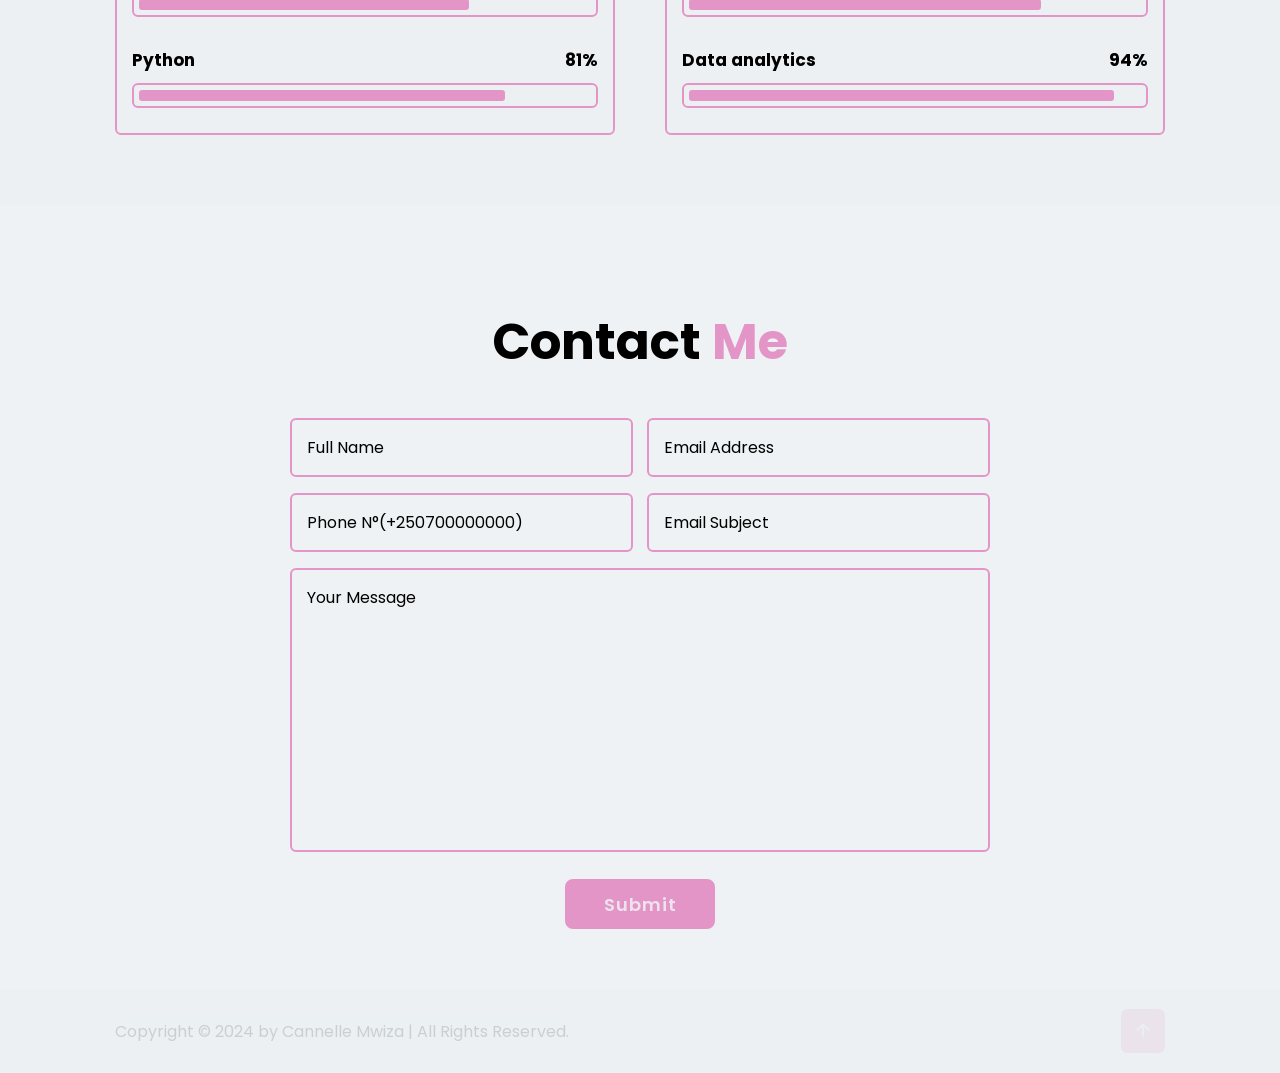
==== commit cc717722: "resume" ====
--- a/index.html
+++ b/index.html
@@ -351,7 +351,7 @@
       </div>
     </footer>
 
-    <script src="./javascript/"></script>
+    <script src="./javascript/script.js"></script>
     <script>
       const scriptURL =
         "https://script.google.com/macros/s/AKfycbxFRX9Oz3oD9OXD6HhUK7Phl4XEfFUsWPm88LieOn0yiSyb5VVnXHnSnElODNIfXDo0/exec";
